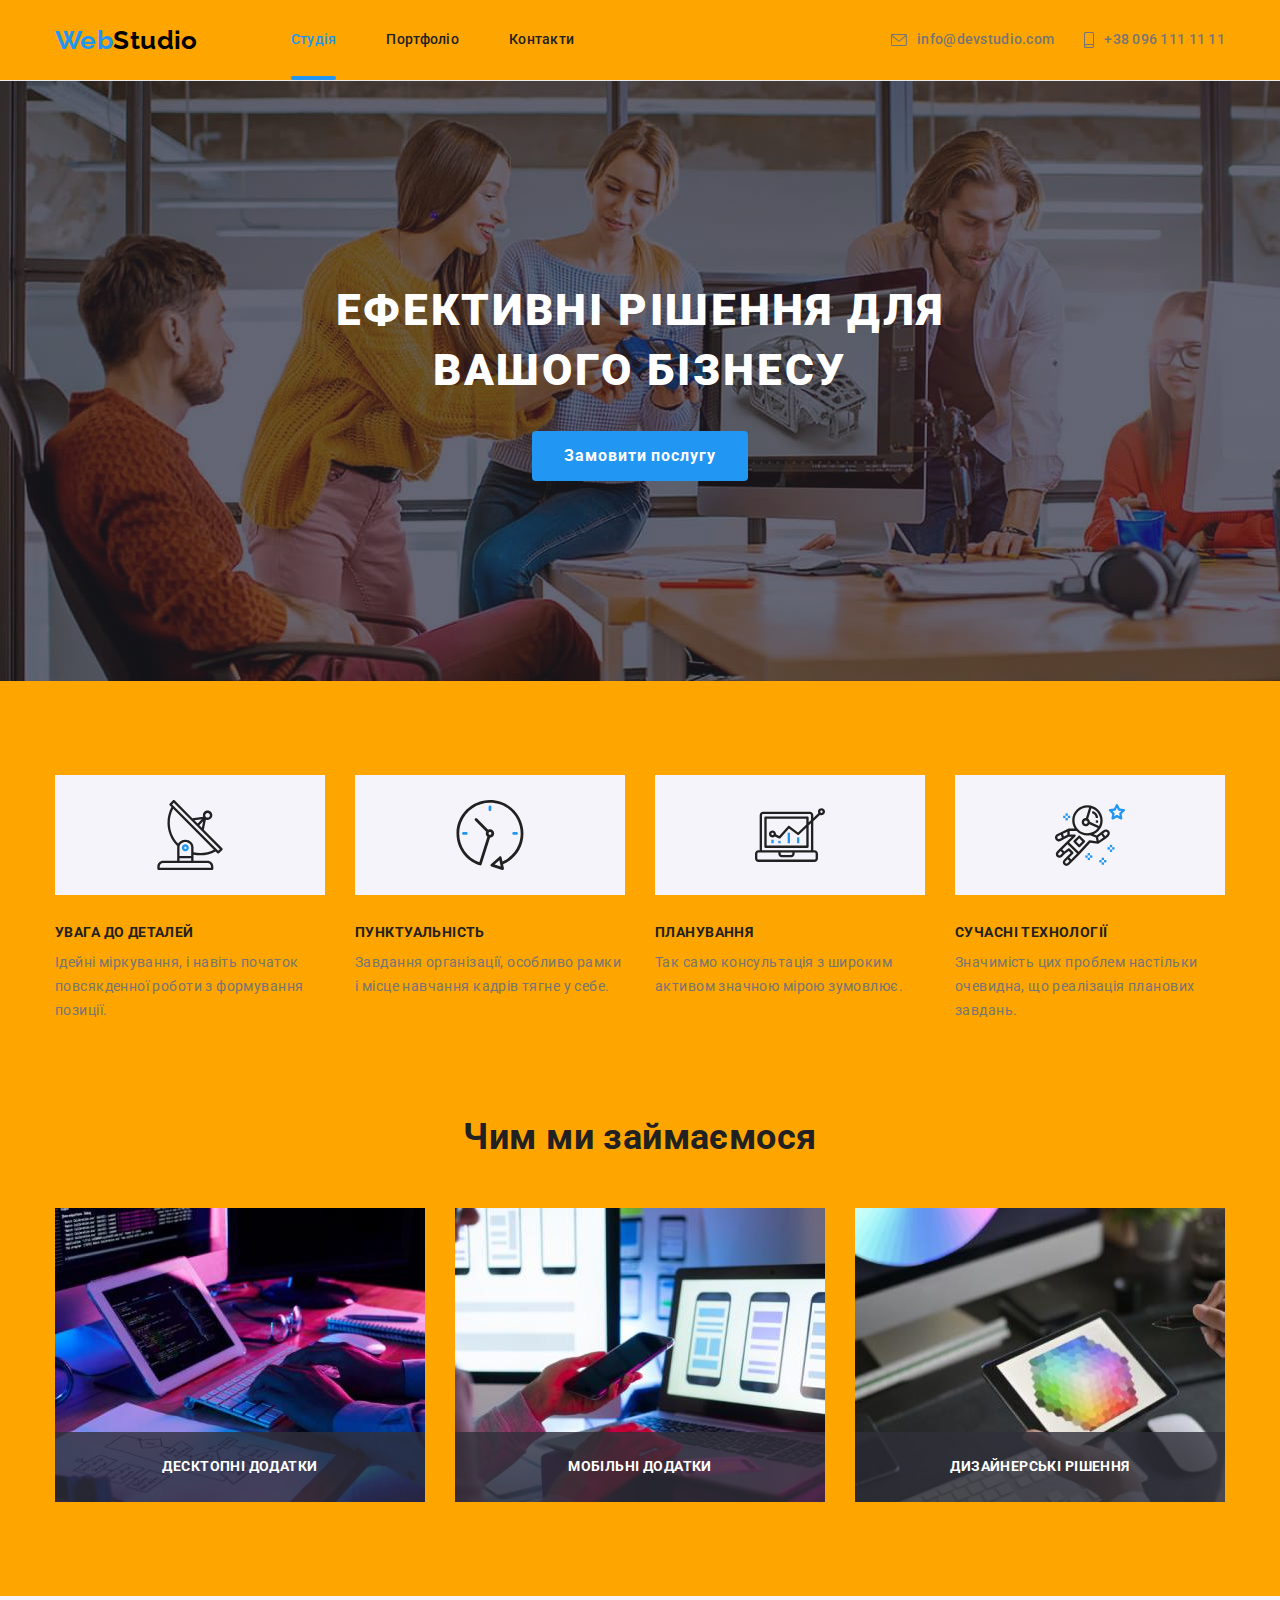
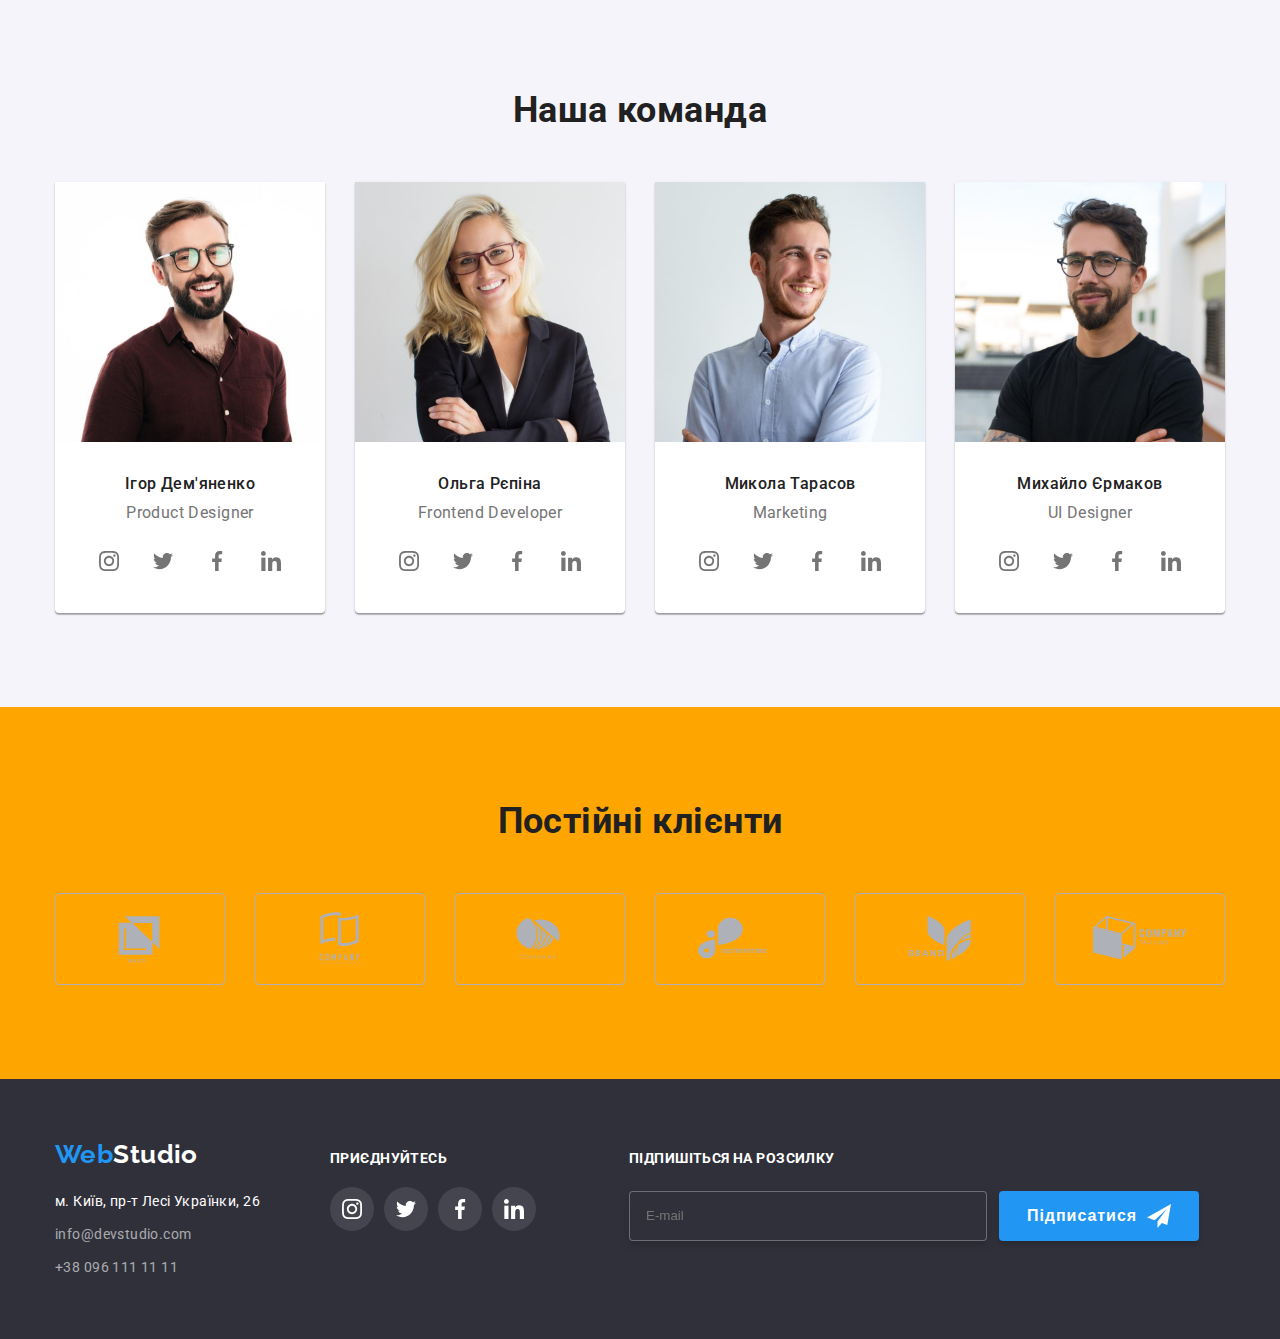
==== index.html @ 17ae3a88 "/" ====
<!DOCTYPE html>
<html lang="uk">
  <head>
    <meta charset="UTF-8" />
    <meta http-equiv="X-UA-Compatible" content="IE=edge" />
    <meta name="viewport" content="width=device-width, initial-scale=1.0" />
    <title>Document</title>
    <link rel="preconnect" href="https://fonts.googleapis.com" />
    <link rel="preconnect" href="https://fonts.gstatic.com" crossorigin />
    <link
      href="https://fonts.googleapis.com/css2?family=Raleway:wght@700&family=Roboto:wght@400;500;700;900&display=swap"
      rel="stylesheet"
    />
    <link
      rel="stylesheet"
      href="https://cdnjs.cloudflare.com/ajax/libs/modern-normalize/1.1.0/modern-normalize.min.css"
      integrity="sha512-wpPYUAdjBVSE4KJnH1VR1HeZfpl1ub8YT/NKx4PuQ5NmX2tKuGu6U/JRp5y+Y8XG2tV+wKQpNHVUX03MfMFn9Q=="
      crossorigin="anonymous"
      referrerpolicy="no-referrer"
    />
    <link rel="stylesheet" href="./css/main.min.css" />
  </head>

  <body>
    <!--Шапка сайту-->
    <header class="header">
      <div class="container main-nav">
        <nav class="header-nav">
          <a href="./index.html" lang="en" class="header-nav__logo logo">
            <span class="logo__text">Web</span>Studio
          </a>

          <ul class="site-nav list">
            <li class="site-nav__item">
              <a class="site-nav__link site-nav__link--current studio" href="./index.html">Студія</a>
            </li>
            <li class="site-nav__item">
              <a class="site-nav__link portfolio" href="./portfolio.html">Портфоліо</a>
            </li>
            <li class="site-nav__item">
              <a class="site-nav__link contact" href="">Контакти</a></li>
          </ul>
        </nav>

        <ul class="contacts list">
          <li class="contacts__item">
            <a class="contacts__mail mail" href="mailto:info@devstudio.com"
              ><svg class="mail__icon" width="16" height="12">
                  <use href="./images/icons.svg#icon-mail"></use>
                </svg>info@devstudio.com</a>
          </li>
          <li class="contacts__item">
            <a class="contacts__tel tel" href="tel:+380961111111">
              <svg class="tel__icon" width="10" height="16">
                  <use href="./images/icons.svg#icon-phone"></use>
                </svg>+38 096 111 11 11</a>
          </li>
        </ul>
      </div>
    </header>
    <main>
      <!--Герой-->
      <section class="hero overlay">
        <h1 class="hero__title">
          Ефективні рішення для <br />
          вашого бізнесу
        </h1>
        <button class="hero__button" type="button" data-modal-open>Замовити послугу</button>
        <div class="backdrop backdrop--is-hidden" data-modal>
          <div class="modal">
            <button class="modal__btn" data-modal-close>
            <svg class="modal__icon" width="18" height="18">
              <use href="./images/icons.svg#icon-close"></use> 
            </svg> 
          </button>
          
          <form class="form" >
            <strong class="form__title">Залиште свої дані, ми вам передзвонимо</strong>
            <div class="form__field" >
              <label class="form__label" for="user-name" >
              Імʼя</label>
            <input class="form__input" type="text" name="username" id="user-name" required />
            <svg class="form__icon" width="18" height="18">
              <use href="./images/icons.svg#icon-person"></use> 
            </svg> 
            
          </div>
            <div class="form__field" >
              <label class="form__label" for="user-phone"> 
              Телефон</label>
              <input class="form__input" type="tel" name="phone-number" id="user-phone" required /> 
              <svg class="form__icon" width="18" height="18">
              <use href="./images/icons.svg#icon-tel"></use> 
            </svg> 
            </div>
            <div class="form__field" >
              <label class="form__label" for="user-email">
              Пошта</label>
              <input class="form__input" type="email" name="email" id="user-email" required />
              <svg class="form__icon" width="18" height="18">
              <use href="./images/icons.svg#icon-email"></use> 
            </svg> 
            
            </div>
            <div class="feedback"><label for="feedback">
              Коментар</label>
              <textarea class="feedback__area" name="feedback" placeholder="Введіть текст" id="feedback"></textarea>
              </div>
              <div class="policy">
                <label class="agreement">
                  <input class="agreement__checkbox" type="checkbox" name="" id="">
                  <span class="agreement__icon">
                                    
                  </span>
                  <span>Погоджуюся з розсилкою та приймаю <a href="" class="agreement__text">Умови договору</a>
                
              </label></li>
              </ul>
              <button class="submit-btn" type="submit">Відправити</button>
              </div>
          </form>
        </div>
        </div>
      </section>
      <!--Особливості-->
      <section class="special">
        <div class="container">
          <h2 class="visually-hidden">Особливості</h2>
          <ul class="special__list">
            <li class="special__item">
              <div class="special__icons">
                <svg width="70" height="70">
                  <use href="./images/icons.svg#icon-antenna"></use>
                </svg>
              </div>

              <h3 class="special__title">УВАГА ДО ДЕТАЛЕЙ</h3>
              <p class="special__text">
                Ідейні міркування, і навіть початок повсякденної роботи з
                формування позиції.
              </p>
            </li>
            <li class="special__item">
              <div class="special__icons">
                <svg width="70" height="70">
                  <use href="./images/icons.svg#icon-clock"></use>
                </svg>
              </div>

              <h3 class="special__title">ПУНКТУАЛЬНІСТЬ</h3>
              <p class="special__text">
                Завдання організації, особливо рамки і місце навчання кадрів
                тягне у себе.
              </p>
            </li>
            <li class="special__item">
              <div class="special__icons">
                <svg width="70" height="70">
                  <use href="./images/icons.svg#icon-diagram"></use>
                </svg>
              </div>
              <h3 class="special__title">ПЛАНУВАННЯ</h3>
              <p class="special__text">
                Так само консультація з широким активом значною мірою зумовлює.
              </p>
            </li>
            <li class="special__item">
              <div class="special__icons">
                <svg width="70" height="70">
                  <use href="./images/icons.svg#icon-astronaut"></use>
                </svg>
              </div>
              <h3 class="special__title">СУЧАСНІ ТЕХНОЛОГІЇ</h3>
              <p class="special__text">
                Значимість цих проблем настільки очевидна, що реалізація
                планових завдань.
              </p>
            </li>
          </ul>
        </div>
      </section>
      <!--Чим ми займаємося-->
      <section class="work">
        <div class="container">
          <h2 class="work__title">Чим ми займаємося</h2>
          <ul class="work__list">
            <li class="work__item">
              <img
                src="./images/img1.jpg"
                width="370"
                alt="Розробка десктопних додатків"
              />
              <p class="work__text">Десктопні додатки</p>
            </li>
            <li class="work__item">
              <img
                src="./images/img2.jpg"
                width="370"
                alt="Розробка мобільних додатків"
              />
              <p class="work__text">Мобільні додатки</p>
            </li>
            <li class="work__item">
              <img src="./images/img3.jpg" width="370" alt="Веб дизайн" />
              <p class="work__text">Дизайнерські рішення</p>
            </li>
          </ul>
        </div>
      </section>
      <!--Команда-->
      <section class="team">
        <div class="container">
          <h2 class="team__title">Наша команда</h2>
          <ul class="team__list">
            <li class="worker">
              <img src="./images/photo1.jpg" width="270" alt="Фото Ігора" />
              <div class="worker__meta">
                <h3 class="worker__name">Ігор Дем'яненко</h3>
                <p class="worker__position" lang="en">Product Designer</p>
                <ul class="socials list">
                  <li class="socials__item">
                    <a href="" class="socials__link link">
                      <svg class="socials__icon" width="20" height="20">
                        <use href="./images/icons.svg#icon-inst"></use>
                      </svg>
                    </a>
                  </li>
                  <li class="socials__item">
                    <a href="" class="socials__link link"
                      ><svg class="socials__icon" width="20" height="20">
                        <use href="./images/icons.svg#icon-twitter"></use></svg
                    ></a>
                  </li>
                  <li class="socials__item">
                    <a href="" class="socials__link link"
                      ><svg class="socials__icon" width="20" height="20">
                        <use href="./images/icons.svg#icon-facebook"></use></svg
                    ></a>
                  </li>
                  <li class="socials__item">
                    <a href="" class="socials__link link"
                      ><svg class="socials__icon" width="20" height="20">
                        <use href="./images/icons.svg#icon-linkedin"></use></svg
                    ></a>
                  </li>
                </ul>
              </div>
            </li>
            <li class="worker">
              <img src="./images/photo2.jpg" width="270" alt="Фото Ольги" />
              <div class="worker__meta">
                <h3 class="worker__name">Ольга Рєпіна</h3>
                <p class="worker__position" lang="en">Frontend Developer</p>
                <ul class="socials list">
                  <li class="socials__item">
                    <a href="" class="socials__link link">
                      <svg class="socials__icon" width="20" height="20">
                        <use href="./images/icons.svg#icon-inst"></use>
                      </svg>
                    </a>
                  </li>
                  <li class="socials__item">
                    <a href="" class="socials__link link"
                      ><svg class="socials__icon" width="20" height="20">
                        <use href="./images/icons.svg#icon-twitter"></use></svg
                    ></a>
                  </li>
                  <li class="socials__item">
                    <a href="" class="socials__link link"
                      ><svg class="socials__icon" width="20" height="20">
                        <use href="./images/icons.svg#icon-facebook"></use></svg
                    ></a>
                  </li>
                  <li class="socials__item">
                    <a href="" class="socials__link link"
                      ><svg class="socials__icon" width="20" height="20">
                        <use href="./images/icons.svg#icon-linkedin"></use></svg
                    ></a>
                  </li>
                </ul>
              </div>
            </li>
            <li class="worker">
              <img src="./images/photo3.jpg" width="270" alt="Фото Миколи" />
              <div class="worker__meta">
                <h3 class="worker__name">Микола Тарасов</h3>
                <p class="worker__position" lang="en">Marketing</p>
                <ul class="socials list">
                  <li class="socials__item">
                    <a href="" class="socials__link link">
                      <svg class="socials__icon" width="20" height="20">
                        <use href="./images/icons.svg#icon-inst"></use>
                      </svg>
                    </a>
                  </li>
                  <li class="socials__item">
                    <a href="" class="socials__link link"
                      ><svg class="socials__icon" width="20" height="20">
                        <use href="./images/icons.svg#icon-twitter"></use></svg
                    ></a>
                  </li>
                  <li class="socials__item">
                    <a href="" class="socials__link link"
                      ><svg class="socials__icon" width="20" height="20">
                        <use href="./images/icons.svg#icon-facebook"></use></svg
                    ></a>
                  </li>
                  <li class="socials__item">
                    <a href="" class="socials__link link"
                      ><svg class="socials__icon" width="20" height="20">
                        <use href="./images/icons.svg#icon-linkedin"></use></svg
                    ></a>
                  </li>
                </ul>
              </div>
            </li>
            <li class="worker">
              <img src="./images/photo4.jpg" width="270" alt="Фото Михайла" />
              <div class="worker__meta">
                <h3 class="worker__name">Михайло Єрмаков</h3>
                <p class="worker__position" lang="en">UI Designer</p>
                <ul class="socials list">
                  <li class="socials__item">
                    <a href="" class="socials__link link">
                      <svg class="socials__icon" width="20" height="20">
                        <use href="./images/icons.svg#icon-inst"></use>
                      </svg>
                    </a>
                  </li>
                  <li class="socials__item">
                    <a href="" class="socials__link link"
                      ><svg class="socials__icon" width="20" height="20">
                        <use href="./images/icons.svg#icon-twitter"></use></svg
                    ></a>
                  </li>
                  <li class="socials__item">
                    <a href="" class="socials__link link"
                      ><svg class="socials__icon" width="20" height="20">
                        <use href="./images/icons.svg#icon-facebook"></use></svg
                    ></a>
                  </li>
                  <li class="socials__item">
                    <a href="" class="socials__link link"
                      ><svg class="socials__icon" width="20" height="20">
                        <use href="./images/icons.svg#icon-linkedin"></use></svg
                    ></a>
                  </li>
                </ul>
              </div>
            </li>
          </ul>
        </div>
      </section>
      <!-- Kлієнти-->
      <section class="clients">
        <div class="container">
          <h2 class="clients__title">Постійні клієнти</h2>
          <ul class="clients__list">
            <li class="clients__item">
              <a href="" class="clients__link"
                ><svg class="clients__icon" width="106" height="60">
                  <use href="./images/icons.svg#icon-clientone"></use></svg
              ></a>
            </li>
            <li class="clients__item">
              <a href="" class="clients__link"
                ><svg class="clients__icon" width="106" height="60">
                  <use href="./images/icons.svg#icon-clienttwo"></use></svg
              ></a>
            </li>
            <li class="clients__item">
              <a href="" class="clients__link"
                ><svg class="clients__icon" width="106" height="60">
                  <use href="./images/icons.svg#icon-clientthree"></use></svg
              ></a>
            </li>
            <li class="clients__item">
              <a href="" class="clients__link"
                ><svg class="clients__icon" width="106" height="60">
                  <use href="./images/icons.svg#icon-clientfour"></use></svg
              ></a>
            </li>
            <li class="clients__item">
              <a href="" class="clients__link"
                ><svg class="clients__icon" width="106" height="60">
                  <use href="./images/icons.svg#icon-clientfive"></use></svg
              ></a>
            </li>
            <li class="clients__item">
              <a href="" class="clients__link"
                ><svg class="clients__icon" width="106" height="60">
                  <use href="./images/icons.svg#icon-clientsix"></use></svg
              ></a>
            </li>
          </ul>
        </div>
      </section>
    </main>
    <!--Футер-->
    <footer class="footer">
      <div class="container box">
        <div class="contact">
        <a href="./index.html" lang="en" class="footer__logo logo"
          ><span class="logo__text">Web</span>Studio
        </a>
          <ul class="contact__list">
            <li class="contact__item">
              <a class="contact__maps" href="https://goo.gl/maps/tU6oUWFSM4fqJEDF9">
                м. Київ, пр-т Лесі Українки, 26
              </a>
            </li>
            <li class="contact__item">
              <a class="contact__link" href="mailto:info@devstudio.com"
                >info@devstudio.com</a
              >
            </li>
            <li class="contact__item">
              <a class="contact__link" href="tel:+380961111111">+38 096 111 11 11</a>
            </li>
          </ul>
        </div>
        <div class="addition">
          <h3 class="addition__title">ПРИЄДНУЙТЕСЬ</h3>
          <ul class="addition__list list">
            <li class="addition__item">
              <a href="" class="social link">
                <svg class="social__icon" width="20" height="20">
                  <use href="./images/icons.svg#icon-inst"></use>
                </svg>
              </a>
            </li>
            <li class="addition__item">
              <a href="" class="social link"
                ><svg class="social__icon" width="20" height="20">
                  <use href="./images/icons.svg#icon-twitter"></use></svg
              ></a>
            </li>
            <li class="addition__item">
              <a href="" class="social link"
                ><svg class="social__icon" width="20" height="20">
                  <use href="./images/icons.svg#icon-facebook"></use></svg
              ></a>
            </li>
            <li class="addition__item">
              <a href="" class="social link"
                ><svg class="social__icon" width="20" height="20">
                  <use href="./images/icons.svg#icon-linkedin"></use></svg
              ></a>
            </li>
          </ul>
        </div>
        <div class="subscribe">
          <strong class="subscribe__text">Підпишіться на розсилку</strong>
          <form class="subscribe__form">
          <label class="subscribe__label">
              <input class="subscribe__input" type="email" name="email" placeholder="E-mail" required />
              <button class="subscribe__btn" type="submit">
Підписатися<span class="subscribe__icons"><svg class="subscribe-icon" width="24" height="24">
                  <use href="./images/icons.svg#icon-send"></use></svg
              ></span></button>
         
          </label>
        </div>
      </div>
    </footer>
    <script src="./js/modal.js"></script>
  </body>
</html>
---- css/main.min.css ----
:root{--title-text-color: #212121;--primary-text-color: #757575;--white: #FFFFFF;--black-color: #000000;--secondary-background-color: #F5F5F5;--third-background-color: #2F303A;--accent-color: #2196F3;--icon-color: #AFB1B8;--animation-cubic: cubic-bezier(0.4, 0, 0.2, 1)}*,::before,::after{-webkit-box-sizing:border-box;box-sizing:border-box}body{margin:0;background-color:var(--white);color:var(--title-text-color);font-size:14px;font-family:"Roboto",sans-serif;letter-spacing:.03em}@media screen and (min-width: 900px){body{background-color:orange}}a{text-decoration:none}ul{list-style:none}h1,h2,h3,h4,h5,h6,p{margin-top:0}.list{margin:0;padding:0;list-style:none}.link{text-decoration:none}.visually-hidden{position:absolute;width:1px;height:1px;margin:-1px;border:0;padding:0;white-space:nowrap;-webkit-clip-path:inset(100%);clip-path:inset(100%);clip:rect(0 0 0 0);overflow:hidden}.container{margin:0 auto;padding-left:15px;padding-right:15px;width:1200px}.hero{padding-top:200px;padding-bottom:200px;background-color:var(--third-background-color);color:var(--white)}.hero__title{margin-top:0;margin-bottom:30px;font-weight:900;font-size:44px;line-height:1.36;text-align:center;letter-spacing:.06em;text-transform:uppercase}.overlay{max-width:1600px;height:600px;margin-left:auto;margin-right:auto;background-color:#2f303a;background-image:-webkit-gradient(linear, left top, right top, from(rgba(47, 48, 58, 0.4)), to(rgba(47, 48, 58, 0.4))),url(../images/hero.jpg);background-image:linear-gradient(to right, rgba(47, 48, 58, 0.4), rgba(47, 48, 58, 0.4)),url(../images/hero.jpg)}.hero__button{padding-top:10px;padding-bottom:10px;padding-left:32px;padding-right:32px;margin:auto;font-family:inherit;color:var(--white-color);background-color:var(--accent-color);font-weight:700;font-size:16px;line-height:1.87;display:-webkit-box;display:-ms-flexbox;display:flex;-webkit-box-align:center;-ms-flex-align:center;align-items:center;text-align:center;letter-spacing:.06em;cursor:pointer;border-radius:4px;border:none;-webkit-transition:background-color 250ms var(--animation-cubic);transition:background-color 250ms var(--animation-cubic)}.hero__button:hover,.hero__button:focus{background-color:#188ce8}.backdrop{position:fixed;top:0;left:0;width:100%;height:100%;background-color:rgba(0,0,0,.5);-webkit-transition-property:opacity visibility;transition-property:opacity visibility;-webkit-transition-duration:250ms;transition-duration:250ms;-webkit-transition-timing-function:var(--animation-cubic);transition-timing-function:var(--animation-cubic);z-index:3}.backdrop--is-hidden{opacity:0;pointer-events:none;visibility:hidden}.backdrop--is-hidden .modal{-webkit-transform:translate(-50%, -50%) scale(1.1);transform:translate(-50%, -50%) scale(1.1)}.modal{position:absolute;top:50%;left:50%;z-index:3;-webkit-transform:translate(-50%, -50%) scale(1);transform:translate(-50%, -50%) scale(1);-webkit-transition-property:-webkit-transform;transition-property:-webkit-transform;transition-property:transform;transition-property:transform, -webkit-transform;-webkit-transition-duration:250ms;transition-duration:250ms;-webkit-transition-timing-function:var(--animation-cubic);transition-timing-function:var(--animation-cubic);min-width:528px;min-height:581px;background-color:#fff;-webkit-box-shadow:0px 1px 3px rgba(0,0,0,.12),0px 1px 1px rgba(0,0,0,.14),0px 2px 1px rgba(0,0,0,.2);box-shadow:0px 1px 3px rgba(0,0,0,.12),0px 1px 1px rgba(0,0,0,.14),0px 2px 1px rgba(0,0,0,.2);border-radius:4px}.modal__btn{position:absolute;display:-webkit-box;display:-ms-flexbox;display:flex;-webkit-box-align:center;-ms-flex-align:center;align-items:center;-webkit-box-pack:center;-ms-flex-pack:center;justify-content:center;padding:0;top:8px;right:8px;width:30px;height:30px;border:1px solid rgba(0,0,0,.1);border-radius:50%;background-color:#fff;cursor:pointer}.modal__icon{-webkit-transition:fill 250ms var(--animation-cubic);transition:fill 250ms var(--animation-cubic)}.modal__btn:hover .modal__icon,.modal__btn:focus .modal__icon{fill:var(--accent-color)}.form{width:528px;height:581px;margin:0;padding:40px;font-size:12px;letter-spacing:.01em;color:#757575}.form__field{position:relative;margin-bottom:10px;height:58px;color:var(--title-text-color)}.form__label{color:var(--primary-text-color)}.form__input{width:100%;height:40px;margin-top:4px;padding-left:42px;outline:none;border:1px solid rgba(33,33,33,.2);border-radius:4px;color:var(--title-text-color);-webkit-transition:border-color 250ms var(--animation-cubic);transition:border-color 250ms var(--animation-cubic)}.form__input:focus{border-color:var(--accent-color)}.form__icon{position:absolute;left:12px;top:29px;fill:currentColor;-webkit-transition:fill 250ms var(--animation-cubic);transition:fill 250ms var(--animation-cubic)}.form__input:focus+.form__icon{fill:var(--accent-color)}.form__title{display:-webkit-box;display:-ms-flexbox;display:flex;-webkit-box-pack:center;-ms-flex-pack:center;justify-content:center;margin-bottom:12px;font-size:20px;color:#212121;letter-spacing:.03em}.feedback{margin-bottom:20px;height:138px}.feedback__area{resize:none;margin-top:4px;width:448px;height:120px;padding:12px 16px;border:1px solid rgba(33,33,33,.2);border-radius:4px;outline:none;-webkit-transition:border-color 250ms var(--animation-cubic);transition:border-color 250ms var(--animation-cubic)}.feedback__area:focus{border-color:var(--accent-color)}.policy{margin-bottom:30px;line-height:1.71}.agreement{display:-webkit-box;display:-ms-flexbox;display:flex;-webkit-box-pack:center;-ms-flex-pack:center;justify-content:center;-webkit-box-align:center;-ms-flex-align:center;align-items:center;margin-bottom:40px;font-size:14px;letter-spacing:.03em;cursor:pointer}.agreement__text{text-decoration:underline;color:#2196f3}.agreement__checkbox{-webkit-appearance:none;-moz-appearance:none;appearance:none}.agreement__icon{width:16px;height:15px;margin-right:7px;background:#fff;border:2px solid var(--title-text-color);-webkit-box-shadow:0px 1px 3px rgba(0,0,0,.12),0px 1px 1px rgba(0,0,0,.14),0px 2px 1px rgba(0,0,0,.2);box-shadow:0px 1px 3px rgba(0,0,0,.12),0px 1px 1px rgba(0,0,0,.14),0px 2px 1px rgba(0,0,0,.2);border-radius:4px;background-image:url(../images/check.svg);background-origin:border-box;background-size:0;-webkit-transition:background-color 250ms var(--animation-cubic),border 250ms var(--animation-cubic);transition:background-color 250ms var(--animation-cubic),border 250ms var(--animation-cubic)}.agreement__checkbox:checked+.agreement__icon{background-color:var(--accent-color);border:none;background-size:contain}.submit-btn{display:-webkit-box;display:-ms-flexbox;display:flex;width:200px;height:50px;margin:0;margin-left:auto;margin-right:auto;padding-top:10px;padding-bottom:10px;padding-left:52px;padding-right:52px;background:#2196f3;-webkit-box-shadow:0px 4px 4px rgba(0,0,0,.15);box-shadow:0px 4px 4px rgba(0,0,0,.15);border-radius:4px;border:none;font-size:16px;font-weight:700;line-height:1.88;letter-spacing:.06em;color:#fff;cursor:pointer}.header{border-bottom:1px solid #ececec}.main-nav{display:-webkit-box;display:-ms-flexbox;display:flex;-webkit-box-align:center;-ms-flex-align:center;align-items:center}.header-nav{display:-webkit-inline-box;display:-ms-inline-flexbox;display:inline-flex;-webkit-box-align:center;-ms-flex-align:center;align-items:center}.header-nav__logo{margin-right:93px}.site-nav{display:-webkit-box;display:-ms-flexbox;display:flex}.site-nav__item:not(:last-child){margin-right:50px}.site-nav__item{position:relative}.site-nav__link{position:relative;display:block;padding-top:32px;padding-bottom:32px;color:var(--title-text-color);font-weight:500;line-height:1.14;letter-spacing:.02em;-webkit-transition:color 250ms var(--animation-cubic);transition:color 250ms var(--animation-cubic)}.site-nav__link:hover,.site-nav__link:focus{color:var(--accent-color)}.site-nav__link--current{color:var(--accent-color)}.site-nav__link--current::after{content:"";position:absolute;bottom:0;display:block;width:100%;height:4px;background-color:var(--accent-color);border-radius:2px}.contacts{display:-webkit-box;display:-ms-flexbox;display:flex;margin-left:auto;padding:0;font-weight:500;line-height:1.14;letter-spacing:.02em}.contacts__item:not(:last-child){margin-right:30px}.mail__icon{margin-right:10px;fill:var(--primary-text-color);-webkit-transition:fill 250ms var(--animation-cubic);transition:fill 250ms var(--animation-cubic)}.contacts__mail:hover .mail__icon,.contacts__mail:focus .mail__icon{fill:var(--accent-color)}.contacts__mail{color:var(--primary-text-color);display:-webkit-box;display:-ms-flexbox;display:flex;-webkit-box-align:center;-ms-flex-align:center;align-items:center;-webkit-transition:color 250ms var(--animation-cubic);transition:color 250ms var(--animation-cubic)}.contacts__mail__mail:hover,.contacts__mail__mail:focus{color:var(--accent-color)}.contacts__tel{color:var(--primary-text-color);display:-webkit-box;display:-ms-flexbox;display:flex;-webkit-box-align:center;-ms-flex-align:center;align-items:center;-webkit-transition:color 250ms var(--animation-cubic);transition:color 250ms var(--animation-cubic)}.contacts__tel:hover,.contacts__tel:focus{color:var(--accent-color)}.tel__icon{margin-right:10px;fill:var(--primary-text-color);-webkit-transition:fill 250ms var(--animation-cubic);transition:fill 250ms var(--animation-cubic)}.tel__icon:hover .tel__icon,.tel__icon:focus .tel__icon{fill:var(--accent-color)}.logo{color:var(--black-color);font-family:Raleway,sans-serif;font-weight:700;font-size:26px;line-height:1.19}.logo__text{color:var(--accent-color)}.special{padding-top:94px;padding-bottom:94px}.special__list{display:-webkit-box;display:-ms-flexbox;display:flex;margin:0;padding:0;gap:30px}.special__item{-ms-flex-preferred-size:270px;flex-basis:270px}.special__icons{margin-bottom:30px;width:270px;height:120px;display:-webkit-box;display:-ms-flexbox;display:flex;-webkit-box-pack:center;-ms-flex-pack:center;justify-content:center;-webkit-box-align:center;-ms-flex-align:center;align-items:center;background-color:#f5f4fa}.special__title{margin-top:0;margin-bottom:10px;font-size:14px;font-weight:700;line-height:1.14;text-transform:uppercase;text-align:left}.special__text{margin:0;color:var(--primary-text-color);font-weight:400;line-height:1.71}.work{padding-bottom:94px}.work__title{margin-top:0;margin-bottom:50px;font-weight:700;font-size:36px;line-height:1.16;text-align:center}.work__list{margin:0;padding:0;display:-webkit-box;display:-ms-flexbox;display:flex}.work__text{position:absolute;bottom:0;margin:0;padding-top:27px;width:100%;height:70px;font-weight:700;line-height:1.14;text-align:center;text-transform:uppercase;color:var(--white);background-color:rgba(47,48,58,.8)}.work__item{position:relative;height:294px}.work__item:not(:last-child){margin-right:30px}.team{background-color:#f5f4fa;padding:94px 0}.team__title{margin-top:0;margin-bottom:50px;background-color:#f5f4fa;font-weight:700;font-size:36px;line-height:1.16;text-align:center}.team__list{display:-webkit-box;display:-ms-flexbox;display:flex;margin:0;padding:0}.worker{background-color:#fff;-webkit-box-shadow:0px 1px 3px rgba(0,0,0,.12),0px 1px 1px rgba(0,0,0,.14),0px 2px 1px rgba(0,0,0,.2);box-shadow:0px 1px 3px rgba(0,0,0,.12),0px 1px 1px rgba(0,0,0,.14),0px 2px 1px rgba(0,0,0,.2);border-radius:0px 0px 4px 4px}.worker__meta{padding-top:30px;padding-bottom:30px}.worker:not(:last-child){margin-right:30px}.worker__name{margin-top:0;margin-bottom:10px;font-weight:500;font-size:16px;line-height:1.18;text-align:center}.worker__position{margin:0;color:var(--primary-text-color);font-weight:400;font-size:16px;line-height:1.18;text-align:center}.socials{display:-webkit-box;display:-ms-flexbox;display:flex;-webkit-box-pack:center;-ms-flex-pack:center;justify-content:center;margin-top:16px}.socials__item{width:44px;height:44px;margin-right:10px}.socials__item:last-child{margin-right:0}.socials__link{height:100%;border-radius:50%;cursor:pointer;display:-webkit-box;display:-ms-flexbox;display:flex;-webkit-box-pack:center;-ms-flex-pack:center;justify-content:center;-webkit-box-align:center;-ms-flex-align:center;align-items:center;color:var(--primary-text-color);-webkit-transition-property:background-color,color;transition-property:background-color,color;-webkit-transition-duration:250ms;transition-duration:250ms;-webkit-transition-timing-function:var(--animation-cubic);transition-timing-function:var(--animation-cubic)}.socials__link:hover,.socials__link:focus{background-color:var(--accent-color);color:var(--white)}.socials__icon{fill:currentColor}.socials__link:hover .socials__icon,.socials__link:focus .socials__icon{fill:var(--white)}.clients{padding-top:94px;padding-bottom:94px}.clients__list{padding:0;margin:0;display:-webkit-box;display:-ms-flexbox;display:flex;-webkit-box-align:center;-ms-flex-align:center;align-items:center;-webkit-box-pack:center;-ms-flex-pack:center;justify-content:center}.clients__title{margin-bottom:50px;font-size:36px;line-height:1.16;text-align:center}.clients__icon{fill:currentColor}.clients__item{margin-right:30px;width:170px;height:92px}.clients__item:last-child{margin-right:0}.clients__link{width:100%;height:100%;display:-webkit-box;display:-ms-flexbox;display:flex;-webkit-box-pack:center;-ms-flex-pack:center;justify-content:center;-webkit-box-align:center;-ms-flex-align:center;align-items:center;border:1px solid #afb1b8;border-radius:4px;color:var(--icon-color);-webkit-transition:border-color 250ms var(--animation-cubic),color 250ms var(--animation-cubic);transition:border-color 250ms var(--animation-cubic),color 250ms var(--animation-cubic)}.clients__link:hover,.clients__link:focus{border-color:var(--accent-color);color:var(--accent-color)}.footer{padding-top:60px;padding-bottom:60px;background-color:#2f303a;font-weight:400;line-height:1.71}.footer__logo{display:inline-block;margin-bottom:20px;color:var(--white)}.box{display:-webkit-box;display:-ms-flexbox;display:flex;-webkit-box-align:baseline;-ms-flex-align:baseline;align-items:baseline}.contact{margin-right:70px}.contact__list{padding:0;margin:0}.contact__item:not(:last-child){margin-bottom:9px}.contact__maps{font-style:normal;color:var(--white);-webkit-transition-property:color;transition-property:color;-webkit-transition-duration:250ms;transition-duration:250ms;-webkit-transition-timing-function:var(--animation-cubic);transition-timing-function:var(--animation-cubic)}.contact__maps:hover,.contact__maps:focus{color:var(--accent-color)}.contact__link{font-style:normal;color:rgba(255,255,255,.6);-webkit-transition-property:color;transition-property:color;-webkit-transition-duration:250ms;transition-duration:250ms;-webkit-transition-timing-function:var(--animation-cubic);transition-timing-function:var(--animation-cubic)}.contact__link:hover,.contact__link:focus{color:var(--accent-color)}.addition{width:206px;height:80px}.addition__title{margin:0;margin-bottom:20px;padding:0;font-size:14px;line-height:1.14;color:var(--white)}.addition__list{display:-webkit-box;display:-ms-flexbox;display:flex}.addition__item{width:44px;height:44px;margin-right:10px}.addition__item:last-child{margin-right:0}.social:hover,.social:focus{background-color:var(--accent-color)}.social{width:100%;height:100%;border-radius:50%;cursor:pointer;display:-webkit-box;display:-ms-flexbox;display:flex;-webkit-box-pack:center;-ms-flex-pack:center;justify-content:center;-webkit-box-align:center;-ms-flex-align:center;align-items:center;background-color:rgba(255,255,255,.1);-webkit-transition-property:background-color;transition-property:background-color;-webkit-transition-duration:250ms;transition-duration:250ms;-webkit-transition-timing-function:var(--animation-cubic);transition-timing-function:var(--animation-cubic)}.social__icon{fill:var(--white)}.subscribe{display:-webkit-box;display:-ms-flexbox;display:flex;-webkit-box-orient:vertical;-webkit-box-direction:normal;-ms-flex-direction:column;flex-direction:column;margin-left:93px}.subscribe__label{display:-webkit-box;display:-ms-flexbox;display:flex}.subscribe__text{text-transform:uppercase;color:#fff;margin-bottom:20px}.subscribe__icons{width:24px;height:24px;margin-left:10px}.subscribe__btn{display:-webkit-box;display:-ms-flexbox;display:flex;-webkit-box-pack:center;-ms-flex-pack:center;justify-content:center;-webkit-box-align:center;-ms-flex-align:center;align-items:center;padding:0;width:200px;height:50px;background:#2196f3;-webkit-box-shadow:0px 4px 4px rgba(0,0,0,.15);box-shadow:0px 4px 4px rgba(0,0,0,.15);border-radius:4px;border:none;font-weight:700;font-size:16px;line-height:1.88;letter-spacing:.06em;color:#fff}.subscribe__input{margin-right:12px;width:358px;height:50px;padding-left:16px;background:#2f303a;color:var(--white);border:1px solid rgba(255,255,255,.3);-webkit-filter:drop-shadow(0px 4px 4px rgba(0, 0, 0, 0.15));filter:drop-shadow(0px 4px 4px rgba(0, 0, 0, 0.15));border-radius:4px;outline:none;-webkit-transition:border-color 250ms var(--animation-cubic);transition:border-color 250ms var(--animation-cubic)}.subscribe__input:focus{border-color:var(--accent-color)}.project{padding-top:94px;padding-bottom:94px}.project__filter{display:-webkit-box;display:-ms-flexbox;display:flex;-webkit-box-pack:center;-ms-flex-pack:center;justify-content:center;margin:0;margin-bottom:56px;padding:0}.filter__item:not(:last-child){margin-right:8px}.filter__button{padding-top:6px;padding-bottom:6px;padding-left:22px;padding-right:22px;border-radius:4px;border:none;font-family:inherit;background-color:#f5f4fa;color:var(--title-text-color);font-family:"Roboto";font-weight:500;font-size:16px;line-height:1.6;text-align:center;cursor:pointer;-webkit-transition:background-color 250ms var(--animation-cubic),color 250ms var(--animation-cubic),-webkit-box-shadow 250ms var(--animation-cubic);transition:background-color 250ms var(--animation-cubic),color 250ms var(--animation-cubic),-webkit-box-shadow 250ms var(--animation-cubic);transition:background-color 250ms var(--animation-cubic),box-shadow 250ms var(--animation-cubic),color 250ms var(--animation-cubic);transition:background-color 250ms var(--animation-cubic),box-shadow 250ms var(--animation-cubic),color 250ms var(--animation-cubic),-webkit-box-shadow 250ms var(--animation-cubic)}.filter__button:hover,.filter__button:focus{background-color:var(--accent-color);color:var(--white);-webkit-box-shadow:0px 1px 1px rgba(0,0,0,.12),0px 4px 4px rgba(0,0,0,.06),1px 4px 6px rgba(0,0,0,.16);box-shadow:0px 1px 1px rgba(0,0,0,.12),0px 4px 4px rgba(0,0,0,.06),1px 4px 6px rgba(0,0,0,.16)}.card__title{margin:0;margin-bottom:4px;color:var(--title-text-color);font-weight:700;font-size:18px;line-height:2;letter-spacing:.06em}.card__exsample{margin:0;color:var(--primary-text-color);font-size:16px;line-height:1.88}.examples{display:-webkit-box;display:-ms-flexbox;display:flex;-ms-flex-wrap:wrap;flex-wrap:wrap;margin:0;padding:0}.examples__item{margin-right:30px;margin-bottom:30px;display:-webkit-box;display:-ms-flexbox;display:flex}.examples__link{-webkit-transition:-webkit-box-shadow 250ms var(--animation-cubic);transition:-webkit-box-shadow 250ms var(--animation-cubic);transition:box-shadow 250ms var(--animation-cubic);transition:box-shadow 250ms var(--animation-cubic), -webkit-box-shadow 250ms var(--animation-cubic)}.examples__link:hover,.examples__link:focus{-webkit-box-shadow:0px 1px 1px rgba(0,0,0,.12),0px 4px 4px rgba(0,0,0,.06),1px 4px 6px rgba(0,0,0,.16);box-shadow:0px 1px 1px rgba(0,0,0,.12),0px 4px 4px rgba(0,0,0,.06),1px 4px 6px rgba(0,0,0,.16)}.examples__item:nth-child(3n){margin-right:0}.examples__item:nth-last-child(-n+3){margin-bottom:0}.examples__card{position:relative;overflow:hidden}.examples__overlay{position:absolute;bottom:0;width:100%;height:100%;padding:63px 24px;background-color:rgba(33,150,243,.9);-webkit-transform:translatey(100%);transform:translatey(100%);-webkit-transition:-webkit-transform 250ms var(--animation-cubic);transition:-webkit-transform 250ms var(--animation-cubic);transition:transform 250ms var(--animation-cubic);transition:transform 250ms var(--animation-cubic), -webkit-transform 250ms var(--animation-cubic)}.examples__link:hover .examples__overlay,.examples__link:focus .examples__overlay{-webkit-transform:translatey(0);transform:translatey(0)}.card__text{padding-top:20px;padding-bottom:20px;padding-left:24px;padding-right:24px;border-left:1px solid #eee;border-right:1px solid #eee;border-bottom:1px solid #eee}.card__img{display:block}.overlay__text{padding:0;margin:0;font-size:18px;line-height:1.56;color:#fff}/*# sourceMappingURL=main.min.css.map */
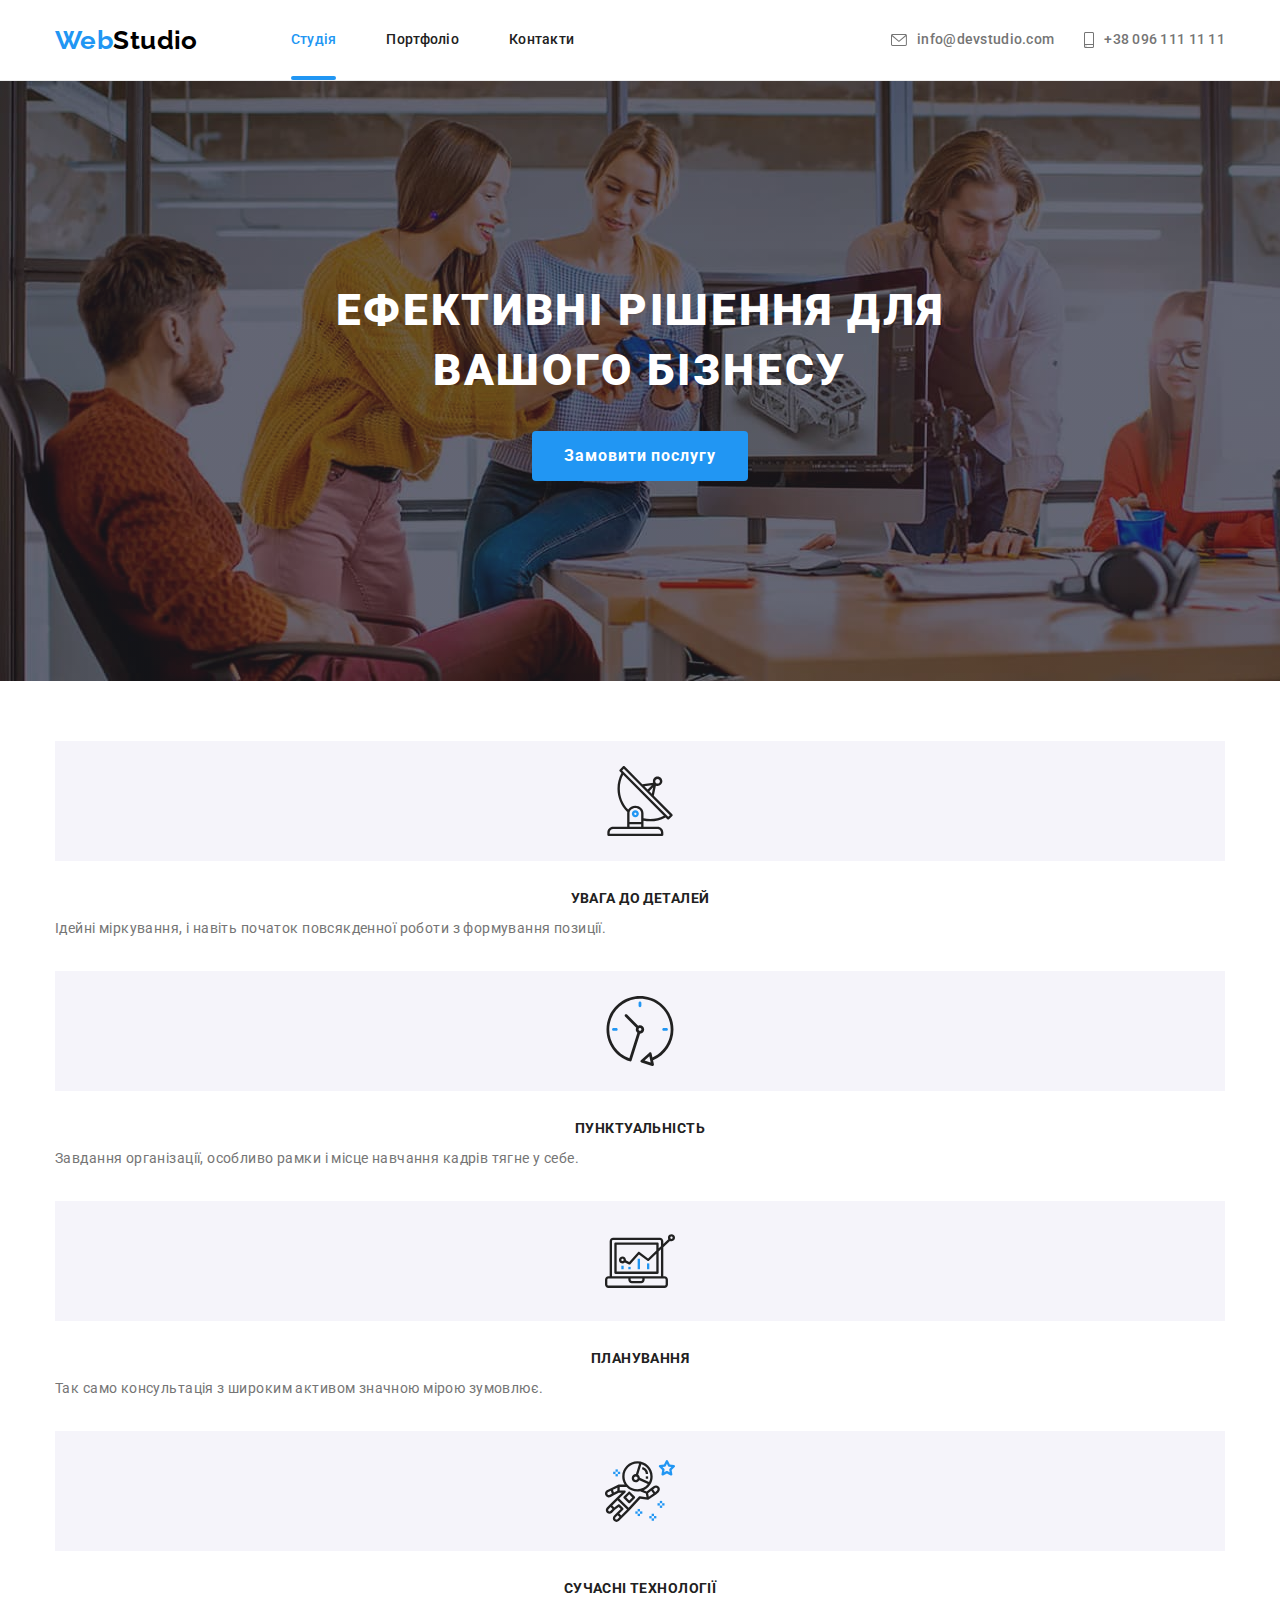
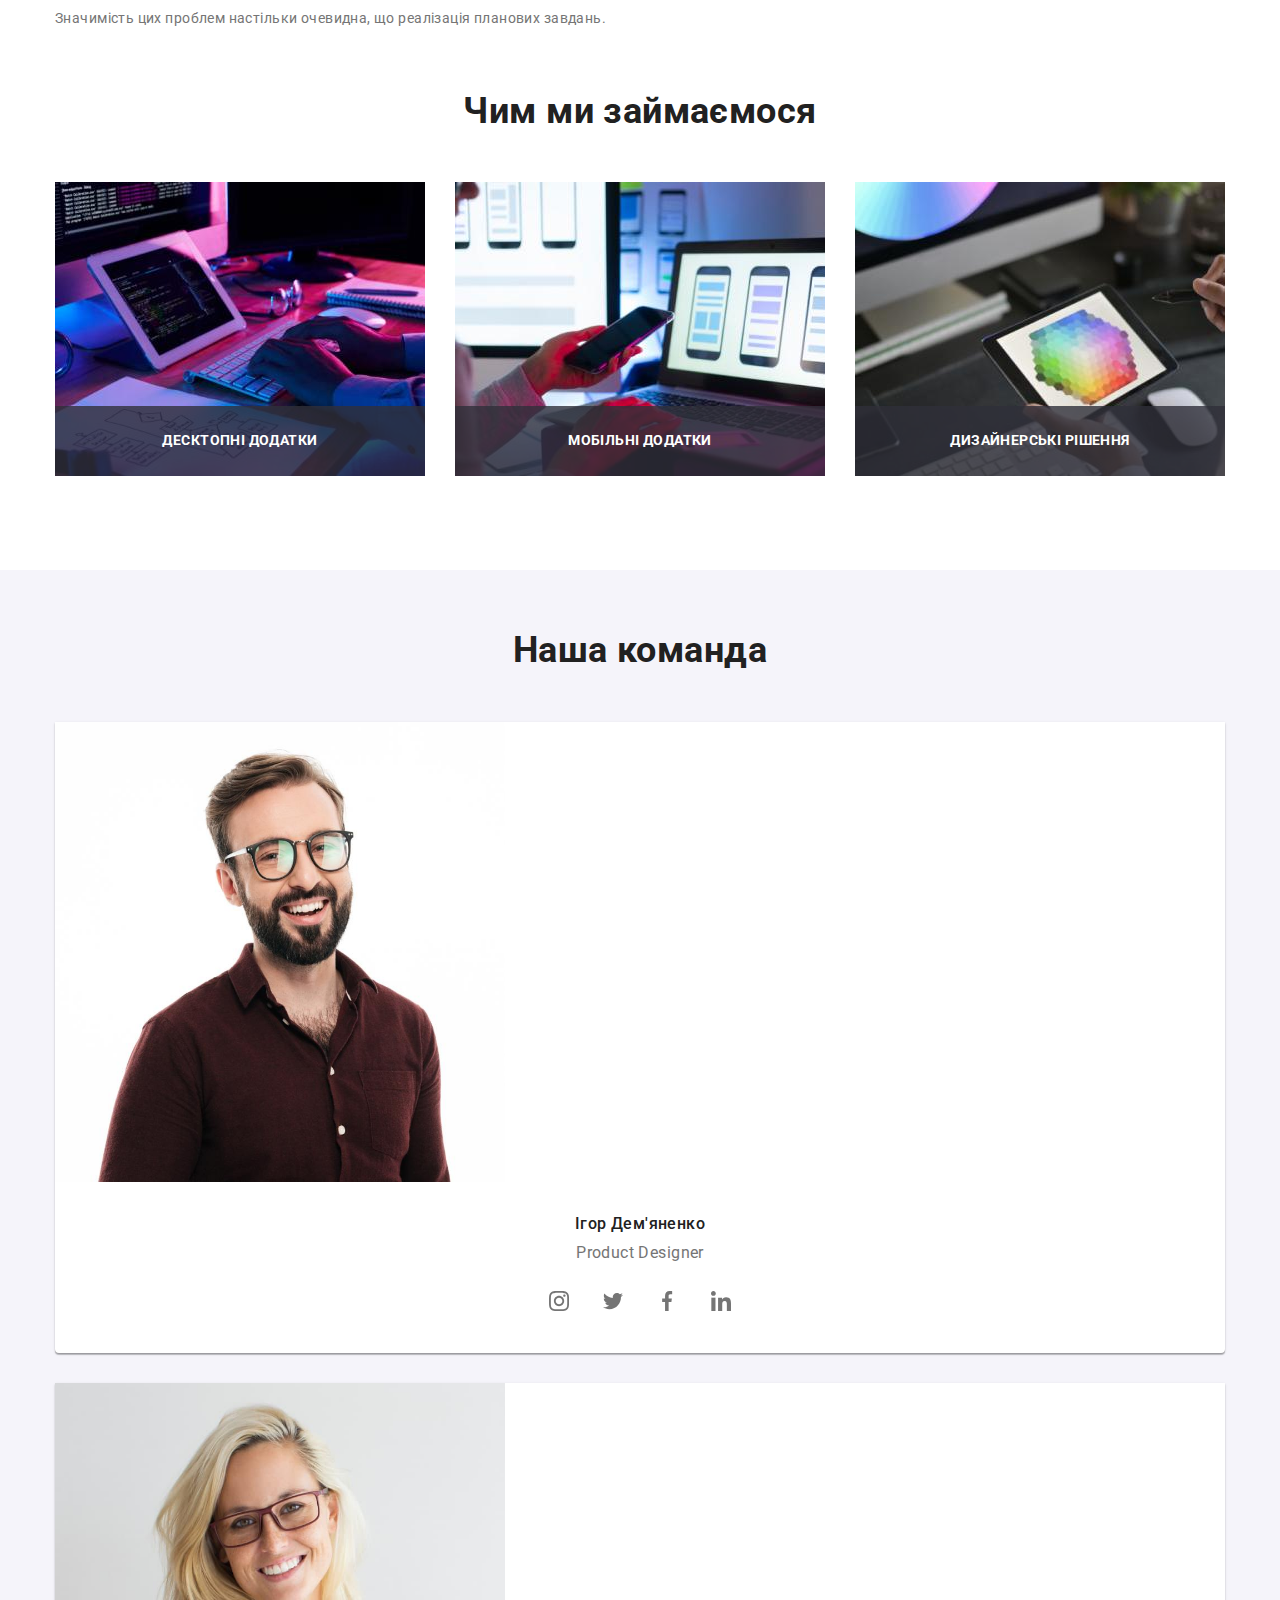
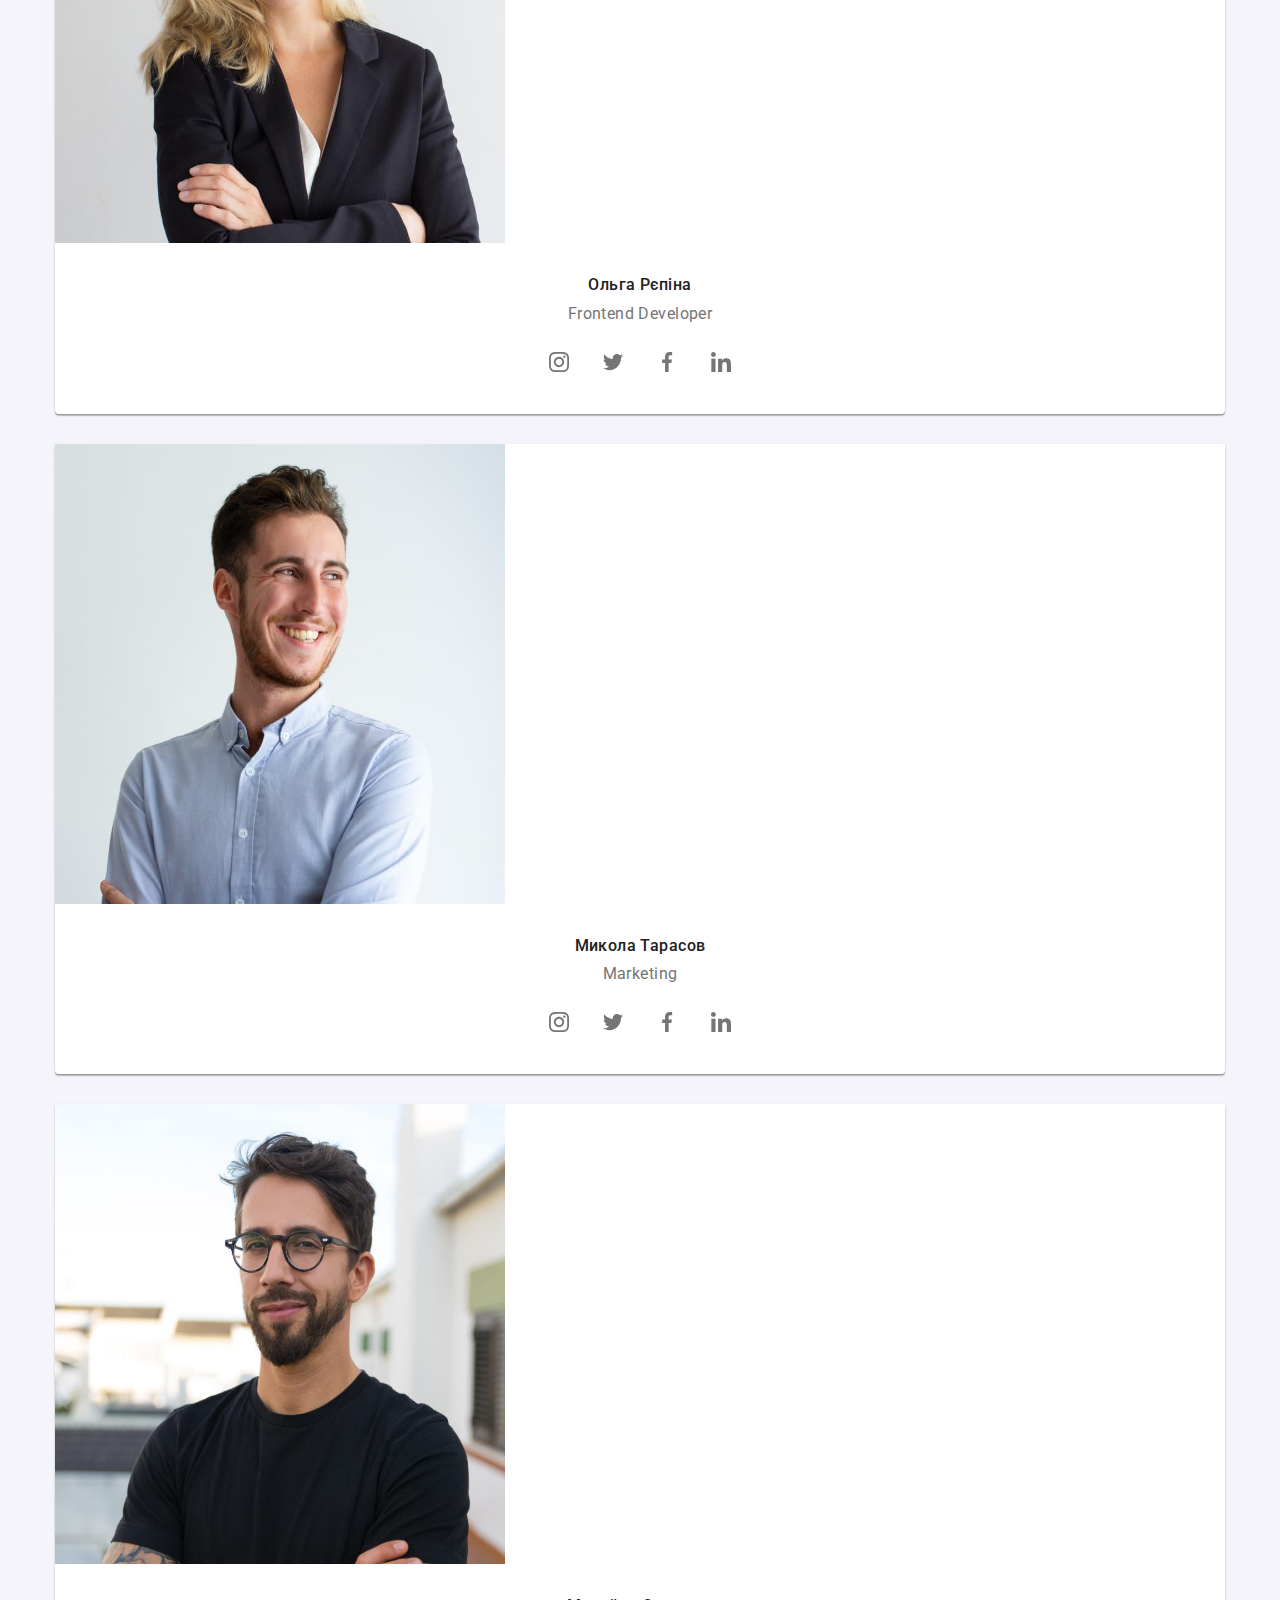
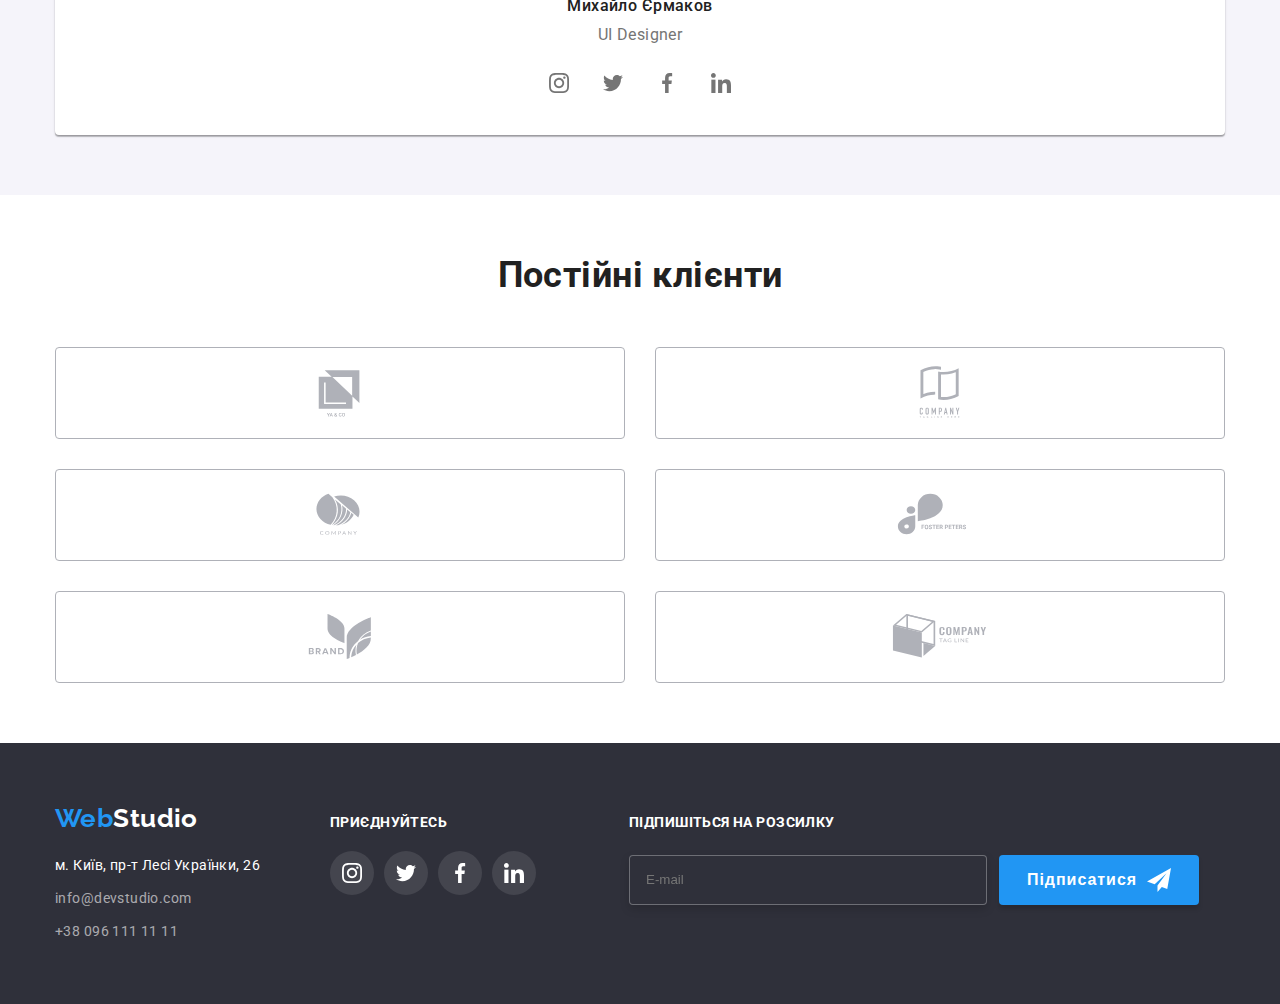
==== commit 57d1cce0: "n" ====
--- a/index.html
+++ b/index.html
@@ -213,7 +213,7 @@
           <h2 class="team__title">Наша команда</h2>
           <ul class="team__list">
             <li class="worker">
-              <img src="./images/photo1.jpg" width="270" alt="Фото Ігора" />
+              <img src="./images/photo1.jpg" width="450" height="460" alt="Фото Ігора" />
               <div class="worker__meta">
                 <h3 class="worker__name">Ігор Дем'яненко</h3>
                 <p class="worker__position" lang="en">Product Designer</p>
@@ -247,7 +247,7 @@
               </div>
             </li>
             <li class="worker">
-              <img src="./images/photo2.jpg" width="270" alt="Фото Ольги" />
+              <img src="./images/photo2.jpg" width="450" height="460" alt="Фото Ольги" />
               <div class="worker__meta">
                 <h3 class="worker__name">Ольга Рєпіна</h3>
                 <p class="worker__position" lang="en">Frontend Developer</p>
@@ -281,7 +281,7 @@
               </div>
             </li>
             <li class="worker">
-              <img src="./images/photo3.jpg" width="270" alt="Фото Миколи" />
+              <img src="./images/photo3.jpg" width="450" height="460" alt="Фото Миколи" />
               <div class="worker__meta">
                 <h3 class="worker__name">Микола Тарасов</h3>
                 <p class="worker__position" lang="en">Marketing</p>
@@ -315,7 +315,7 @@
               </div>
             </li>
             <li class="worker">
-              <img src="./images/photo4.jpg" width="270" alt="Фото Михайла" />
+              <img src="./images/photo4.jpg" width="450" height="460" alt="Фото Михайла" />
               <div class="worker__meta">
                 <h3 class="worker__name">Михайло Єрмаков</h3>
                 <p class="worker__position" lang="en">UI Designer</p>
--- a/css/main.min.css
+++ b/css/main.min.css
@@ -1 +1 @@
-:root{--title-text-color: #212121;--primary-text-color: #757575;--white: #FFFFFF;--black-color: #000000;--secondary-background-color: #F5F5F5;--third-background-color: #2F303A;--accent-color: #2196F3;--icon-color: #AFB1B8;--animation-cubic: cubic-bezier(0.4, 0, 0.2, 1)}*,::before,::after{-webkit-box-sizing:border-box;box-sizing:border-box}body{margin:0;background-color:var(--white);color:var(--title-text-color);font-size:14px;font-family:"Roboto",sans-serif;letter-spacing:.03em}@media screen and (min-width: 900px){body{background-color:orange}}a{text-decoration:none}ul{list-style:none}h1,h2,h3,h4,h5,h6,p{margin-top:0}.list{margin:0;padding:0;list-style:none}.link{text-decoration:none}.visually-hidden{position:absolute;width:1px;height:1px;margin:-1px;border:0;padding:0;white-space:nowrap;-webkit-clip-path:inset(100%);clip-path:inset(100%);clip:rect(0 0 0 0);overflow:hidden}.container{margin:0 auto;padding-left:15px;padding-right:15px;width:1200px}.hero{padding-top:200px;padding-bottom:200px;background-color:var(--third-background-color);color:var(--white)}.hero__title{margin-top:0;margin-bottom:30px;font-weight:900;font-size:44px;line-height:1.36;text-align:center;letter-spacing:.06em;text-transform:uppercase}.overlay{max-width:1600px;height:600px;margin-left:auto;margin-right:auto;background-color:#2f303a;background-image:-webkit-gradient(linear, left top, right top, from(rgba(47, 48, 58, 0.4)), to(rgba(47, 48, 58, 0.4))),url(../images/hero.jpg);background-image:linear-gradient(to right, rgba(47, 48, 58, 0.4), rgba(47, 48, 58, 0.4)),url(../images/hero.jpg)}.hero__button{padding-top:10px;padding-bottom:10px;padding-left:32px;padding-right:32px;margin:auto;font-family:inherit;color:var(--white-color);background-color:var(--accent-color);font-weight:700;font-size:16px;line-height:1.87;display:-webkit-box;display:-ms-flexbox;display:flex;-webkit-box-align:center;-ms-flex-align:center;align-items:center;text-align:center;letter-spacing:.06em;cursor:pointer;border-radius:4px;border:none;-webkit-transition:background-color 250ms var(--animation-cubic);transition:background-color 250ms var(--animation-cubic)}.hero__button:hover,.hero__button:focus{background-color:#188ce8}.backdrop{position:fixed;top:0;left:0;width:100%;height:100%;background-color:rgba(0,0,0,.5);-webkit-transition-property:opacity visibility;transition-property:opacity visibility;-webkit-transition-duration:250ms;transition-duration:250ms;-webkit-transition-timing-function:var(--animation-cubic);transition-timing-function:var(--animation-cubic);z-index:3}.backdrop--is-hidden{opacity:0;pointer-events:none;visibility:hidden}.backdrop--is-hidden .modal{-webkit-transform:translate(-50%, -50%) scale(1.1);transform:translate(-50%, -50%) scale(1.1)}.modal{position:absolute;top:50%;left:50%;z-index:3;-webkit-transform:translate(-50%, -50%) scale(1);transform:translate(-50%, -50%) scale(1);-webkit-transition-property:-webkit-transform;transition-property:-webkit-transform;transition-property:transform;transition-property:transform, -webkit-transform;-webkit-transition-duration:250ms;transition-duration:250ms;-webkit-transition-timing-function:var(--animation-cubic);transition-timing-function:var(--animation-cubic);min-width:528px;min-height:581px;background-color:#fff;-webkit-box-shadow:0px 1px 3px rgba(0,0,0,.12),0px 1px 1px rgba(0,0,0,.14),0px 2px 1px rgba(0,0,0,.2);box-shadow:0px 1px 3px rgba(0,0,0,.12),0px 1px 1px rgba(0,0,0,.14),0px 2px 1px rgba(0,0,0,.2);border-radius:4px}.modal__btn{position:absolute;display:-webkit-box;display:-ms-flexbox;display:flex;-webkit-box-align:center;-ms-flex-align:center;align-items:center;-webkit-box-pack:center;-ms-flex-pack:center;justify-content:center;padding:0;top:8px;right:8px;width:30px;height:30px;border:1px solid rgba(0,0,0,.1);border-radius:50%;background-color:#fff;cursor:pointer}.modal__icon{-webkit-transition:fill 250ms var(--animation-cubic);transition:fill 250ms var(--animation-cubic)}.modal__btn:hover .modal__icon,.modal__btn:focus .modal__icon{fill:var(--accent-color)}.form{width:528px;height:581px;margin:0;padding:40px;font-size:12px;letter-spacing:.01em;color:#757575}.form__field{position:relative;margin-bottom:10px;height:58px;color:var(--title-text-color)}.form__label{color:var(--primary-text-color)}.form__input{width:100%;height:40px;margin-top:4px;padding-left:42px;outline:none;border:1px solid rgba(33,33,33,.2);border-radius:4px;color:var(--title-text-color);-webkit-transition:border-color 250ms var(--animation-cubic);transition:border-color 250ms var(--animation-cubic)}.form__input:focus{border-color:var(--accent-color)}.form__icon{position:absolute;left:12px;top:29px;fill:currentColor;-webkit-transition:fill 250ms var(--animation-cubic);transition:fill 250ms var(--animation-cubic)}.form__input:focus+.form__icon{fill:var(--accent-color)}.form__title{display:-webkit-box;display:-ms-flexbox;display:flex;-webkit-box-pack:center;-ms-flex-pack:center;justify-content:center;margin-bottom:12px;font-size:20px;color:#212121;letter-spacing:.03em}.feedback{margin-bottom:20px;height:138px}.feedback__area{resize:none;margin-top:4px;width:448px;height:120px;padding:12px 16px;border:1px solid rgba(33,33,33,.2);border-radius:4px;outline:none;-webkit-transition:border-color 250ms var(--animation-cubic);transition:border-color 250ms var(--animation-cubic)}.feedback__area:focus{border-color:var(--accent-color)}.policy{margin-bottom:30px;line-height:1.71}.agreement{display:-webkit-box;display:-ms-flexbox;display:flex;-webkit-box-pack:center;-ms-flex-pack:center;justify-content:center;-webkit-box-align:center;-ms-flex-align:center;align-items:center;margin-bottom:40px;font-size:14px;letter-spacing:.03em;cursor:pointer}.agreement__text{text-decoration:underline;color:#2196f3}.agreement__checkbox{-webkit-appearance:none;-moz-appearance:none;appearance:none}.agreement__icon{width:16px;height:15px;margin-right:7px;background:#fff;border:2px solid var(--title-text-color);-webkit-box-shadow:0px 1px 3px rgba(0,0,0,.12),0px 1px 1px rgba(0,0,0,.14),0px 2px 1px rgba(0,0,0,.2);box-shadow:0px 1px 3px rgba(0,0,0,.12),0px 1px 1px rgba(0,0,0,.14),0px 2px 1px rgba(0,0,0,.2);border-radius:4px;background-image:url(../images/check.svg);background-origin:border-box;background-size:0;-webkit-transition:background-color 250ms var(--animation-cubic),border 250ms var(--animation-cubic);transition:background-color 250ms var(--animation-cubic),border 250ms var(--animation-cubic)}.agreement__checkbox:checked+.agreement__icon{background-color:var(--accent-color);border:none;background-size:contain}.submit-btn{display:-webkit-box;display:-ms-flexbox;display:flex;width:200px;height:50px;margin:0;margin-left:auto;margin-right:auto;padding-top:10px;padding-bottom:10px;padding-left:52px;padding-right:52px;background:#2196f3;-webkit-box-shadow:0px 4px 4px rgba(0,0,0,.15);box-shadow:0px 4px 4px rgba(0,0,0,.15);border-radius:4px;border:none;font-size:16px;font-weight:700;line-height:1.88;letter-spacing:.06em;color:#fff;cursor:pointer}.header{border-bottom:1px solid #ececec}.main-nav{display:-webkit-box;display:-ms-flexbox;display:flex;-webkit-box-align:center;-ms-flex-align:center;align-items:center}.header-nav{display:-webkit-inline-box;display:-ms-inline-flexbox;display:inline-flex;-webkit-box-align:center;-ms-flex-align:center;align-items:center}.header-nav__logo{margin-right:93px}.site-nav{display:-webkit-box;display:-ms-flexbox;display:flex}.site-nav__item:not(:last-child){margin-right:50px}.site-nav__item{position:relative}.site-nav__link{position:relative;display:block;padding-top:32px;padding-bottom:32px;color:var(--title-text-color);font-weight:500;line-height:1.14;letter-spacing:.02em;-webkit-transition:color 250ms var(--animation-cubic);transition:color 250ms var(--animation-cubic)}.site-nav__link:hover,.site-nav__link:focus{color:var(--accent-color)}.site-nav__link--current{color:var(--accent-color)}.site-nav__link--current::after{content:"";position:absolute;bottom:0;display:block;width:100%;height:4px;background-color:var(--accent-color);border-radius:2px}.contacts{display:-webkit-box;display:-ms-flexbox;display:flex;margin-left:auto;padding:0;font-weight:500;line-height:1.14;letter-spacing:.02em}.contacts__item:not(:last-child){margin-right:30px}.mail__icon{margin-right:10px;fill:var(--primary-text-color);-webkit-transition:fill 250ms var(--animation-cubic);transition:fill 250ms var(--animation-cubic)}.contacts__mail:hover .mail__icon,.contacts__mail:focus .mail__icon{fill:var(--accent-color)}.contacts__mail{color:var(--primary-text-color);display:-webkit-box;display:-ms-flexbox;display:flex;-webkit-box-align:center;-ms-flex-align:center;align-items:center;-webkit-transition:color 250ms var(--animation-cubic);transition:color 250ms var(--animation-cubic)}.contacts__mail__mail:hover,.contacts__mail__mail:focus{color:var(--accent-color)}.contacts__tel{color:var(--primary-text-color);display:-webkit-box;display:-ms-flexbox;display:flex;-webkit-box-align:center;-ms-flex-align:center;align-items:center;-webkit-transition:color 250ms var(--animation-cubic);transition:color 250ms var(--animation-cubic)}.contacts__tel:hover,.contacts__tel:focus{color:var(--accent-color)}.tel__icon{margin-right:10px;fill:var(--primary-text-color);-webkit-transition:fill 250ms var(--animation-cubic);transition:fill 250ms var(--animation-cubic)}.tel__icon:hover .tel__icon,.tel__icon:focus .tel__icon{fill:var(--accent-color)}.logo{color:var(--black-color);font-family:Raleway,sans-serif;font-weight:700;font-size:26px;line-height:1.19}.logo__text{color:var(--accent-color)}.special{padding-top:94px;padding-bottom:94px}.special__list{display:-webkit-box;display:-ms-flexbox;display:flex;margin:0;padding:0;gap:30px}.special__item{-ms-flex-preferred-size:270px;flex-basis:270px}.special__icons{margin-bottom:30px;width:270px;height:120px;display:-webkit-box;display:-ms-flexbox;display:flex;-webkit-box-pack:center;-ms-flex-pack:center;justify-content:center;-webkit-box-align:center;-ms-flex-align:center;align-items:center;background-color:#f5f4fa}.special__title{margin-top:0;margin-bottom:10px;font-size:14px;font-weight:700;line-height:1.14;text-transform:uppercase;text-align:left}.special__text{margin:0;color:var(--primary-text-color);font-weight:400;line-height:1.71}.work{padding-bottom:94px}.work__title{margin-top:0;margin-bottom:50px;font-weight:700;font-size:36px;line-height:1.16;text-align:center}.work__list{margin:0;padding:0;display:-webkit-box;display:-ms-flexbox;display:flex}.work__text{position:absolute;bottom:0;margin:0;padding-top:27px;width:100%;height:70px;font-weight:700;line-height:1.14;text-align:center;text-transform:uppercase;color:var(--white);background-color:rgba(47,48,58,.8)}.work__item{position:relative;height:294px}.work__item:not(:last-child){margin-right:30px}.team{background-color:#f5f4fa;padding:94px 0}.team__title{margin-top:0;margin-bottom:50px;background-color:#f5f4fa;font-weight:700;font-size:36px;line-height:1.16;text-align:center}.team__list{display:-webkit-box;display:-ms-flexbox;display:flex;margin:0;padding:0}.worker{background-color:#fff;-webkit-box-shadow:0px 1px 3px rgba(0,0,0,.12),0px 1px 1px rgba(0,0,0,.14),0px 2px 1px rgba(0,0,0,.2);box-shadow:0px 1px 3px rgba(0,0,0,.12),0px 1px 1px rgba(0,0,0,.14),0px 2px 1px rgba(0,0,0,.2);border-radius:0px 0px 4px 4px}.worker__meta{padding-top:30px;padding-bottom:30px}.worker:not(:last-child){margin-right:30px}.worker__name{margin-top:0;margin-bottom:10px;font-weight:500;font-size:16px;line-height:1.18;text-align:center}.worker__position{margin:0;color:var(--primary-text-color);font-weight:400;font-size:16px;line-height:1.18;text-align:center}.socials{display:-webkit-box;display:-ms-flexbox;display:flex;-webkit-box-pack:center;-ms-flex-pack:center;justify-content:center;margin-top:16px}.socials__item{width:44px;height:44px;margin-right:10px}.socials__item:last-child{margin-right:0}.socials__link{height:100%;border-radius:50%;cursor:pointer;display:-webkit-box;display:-ms-flexbox;display:flex;-webkit-box-pack:center;-ms-flex-pack:center;justify-content:center;-webkit-box-align:center;-ms-flex-align:center;align-items:center;color:var(--primary-text-color);-webkit-transition-property:background-color,color;transition-property:background-color,color;-webkit-transition-duration:250ms;transition-duration:250ms;-webkit-transition-timing-function:var(--animation-cubic);transition-timing-function:var(--animation-cubic)}.socials__link:hover,.socials__link:focus{background-color:var(--accent-color);color:var(--white)}.socials__icon{fill:currentColor}.socials__link:hover .socials__icon,.socials__link:focus .socials__icon{fill:var(--white)}.clients{padding-top:94px;padding-bottom:94px}.clients__list{padding:0;margin:0;display:-webkit-box;display:-ms-flexbox;display:flex;-webkit-box-align:center;-ms-flex-align:center;align-items:center;-webkit-box-pack:center;-ms-flex-pack:center;justify-content:center}.clients__title{margin-bottom:50px;font-size:36px;line-height:1.16;text-align:center}.clients__icon{fill:currentColor}.clients__item{margin-right:30px;width:170px;height:92px}.clients__item:last-child{margin-right:0}.clients__link{width:100%;height:100%;display:-webkit-box;display:-ms-flexbox;display:flex;-webkit-box-pack:center;-ms-flex-pack:center;justify-content:center;-webkit-box-align:center;-ms-flex-align:center;align-items:center;border:1px solid #afb1b8;border-radius:4px;color:var(--icon-color);-webkit-transition:border-color 250ms var(--animation-cubic),color 250ms var(--animation-cubic);transition:border-color 250ms var(--animation-cubic),color 250ms var(--animation-cubic)}.clients__link:hover,.clients__link:focus{border-color:var(--accent-color);color:var(--accent-color)}.footer{padding-top:60px;padding-bottom:60px;background-color:#2f303a;font-weight:400;line-height:1.71}.footer__logo{display:inline-block;margin-bottom:20px;color:var(--white)}.box{display:-webkit-box;display:-ms-flexbox;display:flex;-webkit-box-align:baseline;-ms-flex-align:baseline;align-items:baseline}.contact{margin-right:70px}.contact__list{padding:0;margin:0}.contact__item:not(:last-child){margin-bottom:9px}.contact__maps{font-style:normal;color:var(--white);-webkit-transition-property:color;transition-property:color;-webkit-transition-duration:250ms;transition-duration:250ms;-webkit-transition-timing-function:var(--animation-cubic);transition-timing-function:var(--animation-cubic)}.contact__maps:hover,.contact__maps:focus{color:var(--accent-color)}.contact__link{font-style:normal;color:rgba(255,255,255,.6);-webkit-transition-property:color;transition-property:color;-webkit-transition-duration:250ms;transition-duration:250ms;-webkit-transition-timing-function:var(--animation-cubic);transition-timing-function:var(--animation-cubic)}.contact__link:hover,.contact__link:focus{color:var(--accent-color)}.addition{width:206px;height:80px}.addition__title{margin:0;margin-bottom:20px;padding:0;font-size:14px;line-height:1.14;color:var(--white)}.addition__list{display:-webkit-box;display:-ms-flexbox;display:flex}.addition__item{width:44px;height:44px;margin-right:10px}.addition__item:last-child{margin-right:0}.social:hover,.social:focus{background-color:var(--accent-color)}.social{width:100%;height:100%;border-radius:50%;cursor:pointer;display:-webkit-box;display:-ms-flexbox;display:flex;-webkit-box-pack:center;-ms-flex-pack:center;justify-content:center;-webkit-box-align:center;-ms-flex-align:center;align-items:center;background-color:rgba(255,255,255,.1);-webkit-transition-property:background-color;transition-property:background-color;-webkit-transition-duration:250ms;transition-duration:250ms;-webkit-transition-timing-function:var(--animation-cubic);transition-timing-function:var(--animation-cubic)}.social__icon{fill:var(--white)}.subscribe{display:-webkit-box;display:-ms-flexbox;display:flex;-webkit-box-orient:vertical;-webkit-box-direction:normal;-ms-flex-direction:column;flex-direction:column;margin-left:93px}.subscribe__label{display:-webkit-box;display:-ms-flexbox;display:flex}.subscribe__text{text-transform:uppercase;color:#fff;margin-bottom:20px}.subscribe__icons{width:24px;height:24px;margin-left:10px}.subscribe__btn{display:-webkit-box;display:-ms-flexbox;display:flex;-webkit-box-pack:center;-ms-flex-pack:center;justify-content:center;-webkit-box-align:center;-ms-flex-align:center;align-items:center;padding:0;width:200px;height:50px;background:#2196f3;-webkit-box-shadow:0px 4px 4px rgba(0,0,0,.15);box-shadow:0px 4px 4px rgba(0,0,0,.15);border-radius:4px;border:none;font-weight:700;font-size:16px;line-height:1.88;letter-spacing:.06em;color:#fff}.subscribe__input{margin-right:12px;width:358px;height:50px;padding-left:16px;background:#2f303a;color:var(--white);border:1px solid rgba(255,255,255,.3);-webkit-filter:drop-shadow(0px 4px 4px rgba(0, 0, 0, 0.15));filter:drop-shadow(0px 4px 4px rgba(0, 0, 0, 0.15));border-radius:4px;outline:none;-webkit-transition:border-color 250ms var(--animation-cubic);transition:border-color 250ms var(--animation-cubic)}.subscribe__input:focus{border-color:var(--accent-color)}.project{padding-top:94px;padding-bottom:94px}.project__filter{display:-webkit-box;display:-ms-flexbox;display:flex;-webkit-box-pack:center;-ms-flex-pack:center;justify-content:center;margin:0;margin-bottom:56px;padding:0}.filter__item:not(:last-child){margin-right:8px}.filter__button{padding-top:6px;padding-bottom:6px;padding-left:22px;padding-right:22px;border-radius:4px;border:none;font-family:inherit;background-color:#f5f4fa;color:var(--title-text-color);font-family:"Roboto";font-weight:500;font-size:16px;line-height:1.6;text-align:center;cursor:pointer;-webkit-transition:background-color 250ms var(--animation-cubic),color 250ms var(--animation-cubic),-webkit-box-shadow 250ms var(--animation-cubic);transition:background-color 250ms var(--animation-cubic),color 250ms var(--animation-cubic),-webkit-box-shadow 250ms var(--animation-cubic);transition:background-color 250ms var(--animation-cubic),box-shadow 250ms var(--animation-cubic),color 250ms var(--animation-cubic);transition:background-color 250ms var(--animation-cubic),box-shadow 250ms var(--animation-cubic),color 250ms var(--animation-cubic),-webkit-box-shadow 250ms var(--animation-cubic)}.filter__button:hover,.filter__button:focus{background-color:var(--accent-color);color:var(--white);-webkit-box-shadow:0px 1px 1px rgba(0,0,0,.12),0px 4px 4px rgba(0,0,0,.06),1px 4px 6px rgba(0,0,0,.16);box-shadow:0px 1px 1px rgba(0,0,0,.12),0px 4px 4px rgba(0,0,0,.06),1px 4px 6px rgba(0,0,0,.16)}.card__title{margin:0;margin-bottom:4px;color:var(--title-text-color);font-weight:700;font-size:18px;line-height:2;letter-spacing:.06em}.card__exsample{margin:0;color:var(--primary-text-color);font-size:16px;line-height:1.88}.examples{display:-webkit-box;display:-ms-flexbox;display:flex;-ms-flex-wrap:wrap;flex-wrap:wrap;margin:0;padding:0}.examples__item{margin-right:30px;margin-bottom:30px;display:-webkit-box;display:-ms-flexbox;display:flex}.examples__link{-webkit-transition:-webkit-box-shadow 250ms var(--animation-cubic);transition:-webkit-box-shadow 250ms var(--animation-cubic);transition:box-shadow 250ms var(--animation-cubic);transition:box-shadow 250ms var(--animation-cubic), -webkit-box-shadow 250ms var(--animation-cubic)}.examples__link:hover,.examples__link:focus{-webkit-box-shadow:0px 1px 1px rgba(0,0,0,.12),0px 4px 4px rgba(0,0,0,.06),1px 4px 6px rgba(0,0,0,.16);box-shadow:0px 1px 1px rgba(0,0,0,.12),0px 4px 4px rgba(0,0,0,.06),1px 4px 6px rgba(0,0,0,.16)}.examples__item:nth-child(3n){margin-right:0}.examples__item:nth-last-child(-n+3){margin-bottom:0}.examples__card{position:relative;overflow:hidden}.examples__overlay{position:absolute;bottom:0;width:100%;height:100%;padding:63px 24px;background-color:rgba(33,150,243,.9);-webkit-transform:translatey(100%);transform:translatey(100%);-webkit-transition:-webkit-transform 250ms var(--animation-cubic);transition:-webkit-transform 250ms var(--animation-cubic);transition:transform 250ms var(--animation-cubic);transition:transform 250ms var(--animation-cubic), -webkit-transform 250ms var(--animation-cubic)}.examples__link:hover .examples__overlay,.examples__link:focus .examples__overlay{-webkit-transform:translatey(0);transform:translatey(0)}.card__text{padding-top:20px;padding-bottom:20px;padding-left:24px;padding-right:24px;border-left:1px solid #eee;border-right:1px solid #eee;border-bottom:1px solid #eee}.card__img{display:block}.overlay__text{padding:0;margin:0;font-size:18px;line-height:1.56;color:#fff}/*# sourceMappingURL=main.min.css.map */+:root{--title-text-color: #212121;--primary-text-color: #757575;--white: #FFFFFF;--black-color: #000000;--secondary-background-color: #F5F5F5;--third-background-color: #2F303A;--accent-color: #2196F3;--icon-color: #AFB1B8;--animation-cubic: cubic-bezier(0.4, 0, 0.2, 1)}*,::before,::after{-webkit-box-sizing:border-box;box-sizing:border-box}body{margin:0;background-color:var(--white);color:var(--title-text-color);font-size:14px;font-family:"Roboto",sans-serif;letter-spacing:.03em}a{text-decoration:none}ul{list-style:none}h1,h2,h3,h4,h5,h6,p{margin-top:0}.list{margin:0;padding:0;list-style:none}.link{text-decoration:none}.visually-hidden{position:absolute;width:1px;height:1px;margin:-1px;border:0;padding:0;white-space:nowrap;-webkit-clip-path:inset(100%);clip-path:inset(100%);clip:rect(0 0 0 0);overflow:hidden}.container{margin:0 auto;padding-left:15px;padding-right:15px;width:100%}@media screen and (min-width: 480px){.container{width:480px}}@media screen and (min-width: 768px){.container{width:768px}}@media screen and (min-width: 1200px){.container{width:1200px}}.hero{padding-top:200px;padding-bottom:200px;background-color:var(--third-background-color);color:var(--white)}.hero__title{margin-top:0;margin-bottom:30px;font-weight:900;font-size:44px;line-height:1.36;text-align:center;letter-spacing:.06em;text-transform:uppercase}.overlay{max-width:1600px;height:600px;margin-left:auto;margin-right:auto;background-color:#2f303a;background-image:-webkit-gradient(linear, left top, right top, from(rgba(47, 48, 58, 0.4)), to(rgba(47, 48, 58, 0.4))),url(../images/hero.jpg);background-image:linear-gradient(to right, rgba(47, 48, 58, 0.4), rgba(47, 48, 58, 0.4)),url(../images/hero.jpg)}.hero__button{padding-top:10px;padding-bottom:10px;padding-left:32px;padding-right:32px;margin:auto;font-family:inherit;color:var(--white-color);background-color:var(--accent-color);font-weight:700;font-size:16px;line-height:1.87;display:-webkit-box;display:-ms-flexbox;display:flex;-webkit-box-align:center;-ms-flex-align:center;align-items:center;text-align:center;letter-spacing:.06em;cursor:pointer;border-radius:4px;border:none;-webkit-transition:background-color 250ms var(--animation-cubic);transition:background-color 250ms var(--animation-cubic)}.hero__button:hover,.hero__button:focus{background-color:#188ce8}.backdrop{position:fixed;top:0;left:0;width:100%;height:100%;background-color:rgba(0,0,0,.5);-webkit-transition-property:opacity visibility;transition-property:opacity visibility;-webkit-transition-duration:250ms;transition-duration:250ms;-webkit-transition-timing-function:var(--animation-cubic);transition-timing-function:var(--animation-cubic);z-index:3}.backdrop--is-hidden{opacity:0;pointer-events:none;visibility:hidden}.backdrop--is-hidden .modal{-webkit-transform:translate(-50%, -50%) scale(1.1);transform:translate(-50%, -50%) scale(1.1)}.modal{position:absolute;width:calc(100% - 30px);top:50%;left:50%;z-index:3;-webkit-transform:translate(-50%, -50%) scale(1);transform:translate(-50%, -50%) scale(1);-webkit-transition-property:-webkit-transform;transition-property:-webkit-transform;transition-property:transform;transition-property:transform, -webkit-transform;-webkit-transition-duration:250ms;transition-duration:250ms;-webkit-transition-timing-function:var(--animation-cubic);transition-timing-function:var(--animation-cubic);min-width:528px;min-height:581px;background-color:#fff;-webkit-box-shadow:0px 1px 3px rgba(0,0,0,.12),0px 1px 1px rgba(0,0,0,.14),0px 2px 1px rgba(0,0,0,.2);box-shadow:0px 1px 3px rgba(0,0,0,.12),0px 1px 1px rgba(0,0,0,.14),0px 2px 1px rgba(0,0,0,.2);border-radius:4px}.modal__btn{position:absolute;display:-webkit-box;display:-ms-flexbox;display:flex;-webkit-box-align:center;-ms-flex-align:center;align-items:center;-webkit-box-pack:center;-ms-flex-pack:center;justify-content:center;padding:0;top:8px;right:8px;width:30px;height:30px;border:1px solid rgba(0,0,0,.1);border-radius:50%;background-color:#fff;cursor:pointer}.modal__icon{-webkit-transition:fill 250ms var(--animation-cubic);transition:fill 250ms var(--animation-cubic)}.modal__btn:hover .modal__icon,.modal__btn:focus .modal__icon{fill:var(--accent-color)}.form{width:528px;height:581px;margin:0;padding:40px;font-size:12px;letter-spacing:.01em;color:#757575}.form__field{position:relative;margin-bottom:10px;height:58px;color:var(--title-text-color)}.form__label{color:var(--primary-text-color)}.form__input{width:100%;height:40px;margin-top:4px;padding-left:42px;outline:none;border:1px solid rgba(33,33,33,.2);border-radius:4px;color:var(--title-text-color);-webkit-transition:border-color 250ms var(--animation-cubic);transition:border-color 250ms var(--animation-cubic)}.form__input:focus{border-color:var(--accent-color)}.form__icon{position:absolute;left:12px;top:29px;fill:currentColor;-webkit-transition:fill 250ms var(--animation-cubic);transition:fill 250ms var(--animation-cubic)}.form__input:focus+.form__icon{fill:var(--accent-color)}.form__title{display:-webkit-box;display:-ms-flexbox;display:flex;-webkit-box-pack:center;-ms-flex-pack:center;justify-content:center;margin-bottom:12px;font-size:20px;color:#212121;letter-spacing:.03em}.feedback{margin-bottom:20px;height:138px}.feedback__area{resize:none;margin-top:4px;width:448px;height:120px;padding:12px 16px;border:1px solid rgba(33,33,33,.2);border-radius:4px;outline:none;-webkit-transition:border-color 250ms var(--animation-cubic);transition:border-color 250ms var(--animation-cubic)}.feedback__area:focus{border-color:var(--accent-color)}.policy{margin-bottom:30px;line-height:1.71}.agreement{display:-webkit-box;display:-ms-flexbox;display:flex;-webkit-box-pack:center;-ms-flex-pack:center;justify-content:center;-webkit-box-align:center;-ms-flex-align:center;align-items:center;margin-bottom:40px;font-size:14px;letter-spacing:.03em;cursor:pointer}.agreement__text{text-decoration:underline;color:#2196f3}.agreement__checkbox{-webkit-appearance:none;-moz-appearance:none;appearance:none}.agreement__icon{width:16px;height:15px;margin-right:7px;background:#fff;border:2px solid var(--title-text-color);-webkit-box-shadow:0px 1px 3px rgba(0,0,0,.12),0px 1px 1px rgba(0,0,0,.14),0px 2px 1px rgba(0,0,0,.2);box-shadow:0px 1px 3px rgba(0,0,0,.12),0px 1px 1px rgba(0,0,0,.14),0px 2px 1px rgba(0,0,0,.2);border-radius:4px;background-image:url(../images/check.svg);background-origin:border-box;background-size:0;-webkit-transition:background-color 250ms var(--animation-cubic),border 250ms var(--animation-cubic);transition:background-color 250ms var(--animation-cubic),border 250ms var(--animation-cubic)}.agreement__checkbox:checked+.agreement__icon{background-color:var(--accent-color);border:none;background-size:contain}.submit-btn{display:-webkit-box;display:-ms-flexbox;display:flex;width:200px;height:50px;margin:0;margin-left:auto;margin-right:auto;padding-top:10px;padding-bottom:10px;padding-left:52px;padding-right:52px;background:#2196f3;-webkit-box-shadow:0px 4px 4px rgba(0,0,0,.15);box-shadow:0px 4px 4px rgba(0,0,0,.15);border-radius:4px;border:none;font-size:16px;font-weight:700;line-height:1.88;letter-spacing:.06em;color:#fff;cursor:pointer}.header{border-bottom:1px solid #ececec}.main-nav{display:-webkit-box;display:-ms-flexbox;display:flex;-webkit-box-align:center;-ms-flex-align:center;align-items:center}.header-nav{display:-webkit-inline-box;display:-ms-inline-flexbox;display:inline-flex;-webkit-box-align:center;-ms-flex-align:center;align-items:center}.header-nav__logo{margin-right:93px}.site-nav{display:-webkit-box;display:-ms-flexbox;display:flex}.site-nav__item:not(:last-child){margin-right:50px}.site-nav__item{position:relative}.site-nav__link{position:relative;display:block;padding-top:32px;padding-bottom:32px;color:var(--title-text-color);font-weight:500;line-height:1.14;letter-spacing:.02em;-webkit-transition:color 250ms var(--animation-cubic);transition:color 250ms var(--animation-cubic)}.site-nav__link:hover,.site-nav__link:focus{color:var(--accent-color)}.site-nav__link--current{color:var(--accent-color)}.site-nav__link--current::after{content:"";position:absolute;bottom:0;display:block;width:100%;height:4px;background-color:var(--accent-color);border-radius:2px}.contacts{display:-webkit-box;display:-ms-flexbox;display:flex;margin-left:auto;padding:0;font-weight:500;line-height:1.14;letter-spacing:.02em}.contacts__item:not(:last-child){margin-right:30px}.mail__icon{margin-right:10px;fill:var(--primary-text-color);-webkit-transition:fill 250ms var(--animation-cubic);transition:fill 250ms var(--animation-cubic)}.contacts__mail:hover .mail__icon,.contacts__mail:focus .mail__icon{fill:var(--accent-color)}.contacts__mail{color:var(--primary-text-color);display:-webkit-box;display:-ms-flexbox;display:flex;-webkit-box-align:center;-ms-flex-align:center;align-items:center;-webkit-transition:color 250ms var(--animation-cubic);transition:color 250ms var(--animation-cubic)}.contacts__mail__mail:hover,.contacts__mail__mail:focus{color:var(--accent-color)}.contacts__tel{color:var(--primary-text-color);display:-webkit-box;display:-ms-flexbox;display:flex;-webkit-box-align:center;-ms-flex-align:center;align-items:center;-webkit-transition:color 250ms var(--animation-cubic);transition:color 250ms var(--animation-cubic)}.contacts__tel:hover,.contacts__tel:focus{color:var(--accent-color)}.tel__icon{margin-right:10px;fill:var(--primary-text-color);-webkit-transition:fill 250ms var(--animation-cubic);transition:fill 250ms var(--animation-cubic)}.tel__icon:hover .tel__icon,.tel__icon:focus .tel__icon{fill:var(--accent-color)}.logo{color:var(--black-color);font-family:Raleway,sans-serif;font-weight:700;font-size:26px;line-height:1.19}.logo__text{color:var(--accent-color)}.special{padding-top:60px;padding-bottom:60px}.special__list{margin:0;padding:0}.special__item{width:100%}.special__item:not(:last-child){margin-bottom:30px}.special__icons{margin-bottom:30px;width:100%;height:120px;display:-webkit-box;display:-ms-flexbox;display:flex;-webkit-box-pack:center;-ms-flex-pack:center;justify-content:center;-webkit-box-align:center;-ms-flex-align:center;align-items:center;background-color:#f5f4fa}.special__title{margin-top:0;margin-bottom:10px;font-size:14px;font-weight:700;line-height:1.14;text-transform:uppercase;text-align:center}.special__text{margin:0;color:var(--primary-text-color);font-weight:400;line-height:1.71}.work{padding-bottom:94px}.work__title{margin-top:0;margin-bottom:50px;font-weight:700;font-size:36px;line-height:1.16;text-align:center}.work__list{margin:0;padding:0;display:-webkit-box;display:-ms-flexbox;display:flex}.work__text{position:absolute;bottom:0;margin:0;padding-top:27px;width:100%;height:70px;font-weight:700;line-height:1.14;text-align:center;text-transform:uppercase;color:var(--white);background-color:rgba(47,48,58,.8)}@media screen and (max-width: 767px){.work{display:none}}.work__item{position:relative;height:294px}.work__item:not(:last-child){margin-right:30px}.team{background-color:#f5f4fa;padding:60px 0}.team__title{margin-top:0;margin-bottom:50px;background-color:#f5f4fa;font-weight:700;font-size:36px;line-height:1.16;text-align:center}.team__list{margin:0;padding:0}.worker{width:100%;background-color:#fff;-webkit-box-shadow:0px 1px 3px rgba(0,0,0,.12),0px 1px 1px rgba(0,0,0,.14),0px 2px 1px rgba(0,0,0,.2);box-shadow:0px 1px 3px rgba(0,0,0,.12),0px 1px 1px rgba(0,0,0,.14),0px 2px 1px rgba(0,0,0,.2);border-radius:0px 0px 4px 4px}.worker__meta{padding-top:30px;padding-bottom:30px}.worker__img{width:100%;height:460px}.worker:not(:last-child){margin-bottom:30px}.worker__name{margin-top:0;margin-bottom:10px;font-weight:500;font-size:16px;line-height:1.18;text-align:center}.worker__position{margin:0;color:var(--primary-text-color);font-weight:400;font-size:16px;line-height:1.18;text-align:center}.socials{display:-webkit-box;display:-ms-flexbox;display:flex;-webkit-box-pack:center;-ms-flex-pack:center;justify-content:center;margin-top:16px}.socials__item{width:44px;height:44px;margin-right:10px}.socials__item:last-child{margin-right:0}.socials__link{height:100%;border-radius:50%;cursor:pointer;display:-webkit-box;display:-ms-flexbox;display:flex;-webkit-box-pack:center;-ms-flex-pack:center;justify-content:center;-webkit-box-align:center;-ms-flex-align:center;align-items:center;color:var(--primary-text-color);-webkit-transition-property:background-color,color;transition-property:background-color,color;-webkit-transition-duration:250ms;transition-duration:250ms;-webkit-transition-timing-function:var(--animation-cubic);transition-timing-function:var(--animation-cubic)}.socials__link:hover,.socials__link:focus{background-color:var(--accent-color);color:var(--white)}.socials__icon{fill:currentColor}.socials__link:hover .socials__icon,.socials__link:focus .socials__icon{fill:var(--white)}.clients{padding-top:60px;padding-bottom:60px}.clients__list{padding:0;margin:0;margin:-15px;display:-webkit-box;display:-ms-flexbox;display:flex;-ms-flex-wrap:wrap;flex-wrap:wrap}.clients__title{margin-bottom:50px;font-size:36px;line-height:1.16;text-align:center}.clients__icon{fill:currentColor}.clients__item{margin:15px;width:calc((100% - 60px)/2);height:92px}.clients__link{width:100%;height:100%;display:-webkit-box;display:-ms-flexbox;display:flex;-webkit-box-pack:center;-ms-flex-pack:center;justify-content:center;-webkit-box-align:center;-ms-flex-align:center;align-items:center;border:1px solid #afb1b8;border-radius:4px;color:var(--icon-color);-webkit-transition:border-color 250ms var(--animation-cubic),color 250ms var(--animation-cubic);transition:border-color 250ms var(--animation-cubic),color 250ms var(--animation-cubic)}.clients__link:hover,.clients__link:focus{border-color:var(--accent-color);color:var(--accent-color)}.footer{padding-top:60px;padding-bottom:60px;background-color:#2f303a;font-weight:400;line-height:1.71}.footer__logo{display:inline-block;margin-bottom:20px;color:var(--white)}.box{display:-webkit-box;display:-ms-flexbox;display:flex;-webkit-box-align:baseline;-ms-flex-align:baseline;align-items:baseline}.contact{margin-right:70px}.contact__list{padding:0;margin:0}.contact__item:not(:last-child){margin-bottom:9px}.contact__maps{font-style:normal;color:var(--white);-webkit-transition-property:color;transition-property:color;-webkit-transition-duration:250ms;transition-duration:250ms;-webkit-transition-timing-function:var(--animation-cubic);transition-timing-function:var(--animation-cubic)}.contact__maps:hover,.contact__maps:focus{color:var(--accent-color)}.contact__link{font-style:normal;color:rgba(255,255,255,.6);-webkit-transition-property:color;transition-property:color;-webkit-transition-duration:250ms;transition-duration:250ms;-webkit-transition-timing-function:var(--animation-cubic);transition-timing-function:var(--animation-cubic)}.contact__link:hover,.contact__link:focus{color:var(--accent-color)}.addition{width:206px;height:80px}.addition__title{margin:0;margin-bottom:20px;padding:0;font-size:14px;line-height:1.14;color:var(--white)}.addition__list{display:-webkit-box;display:-ms-flexbox;display:flex}.addition__item{width:44px;height:44px;margin-right:10px}.addition__item:last-child{margin-right:0}.social:hover,.social:focus{background-color:var(--accent-color)}.social{width:100%;height:100%;border-radius:50%;cursor:pointer;display:-webkit-box;display:-ms-flexbox;display:flex;-webkit-box-pack:center;-ms-flex-pack:center;justify-content:center;-webkit-box-align:center;-ms-flex-align:center;align-items:center;background-color:rgba(255,255,255,.1);-webkit-transition-property:background-color;transition-property:background-color;-webkit-transition-duration:250ms;transition-duration:250ms;-webkit-transition-timing-function:var(--animation-cubic);transition-timing-function:var(--animation-cubic)}.social__icon{fill:var(--white)}.subscribe{display:-webkit-box;display:-ms-flexbox;display:flex;-webkit-box-orient:vertical;-webkit-box-direction:normal;-ms-flex-direction:column;flex-direction:column;margin-left:93px}.subscribe__label{display:-webkit-box;display:-ms-flexbox;display:flex}.subscribe__text{text-transform:uppercase;color:#fff;margin-bottom:20px}.subscribe__icons{width:24px;height:24px;margin-left:10px}.subscribe__btn{display:-webkit-box;display:-ms-flexbox;display:flex;-webkit-box-pack:center;-ms-flex-pack:center;justify-content:center;-webkit-box-align:center;-ms-flex-align:center;align-items:center;padding:0;width:200px;height:50px;background:#2196f3;-webkit-box-shadow:0px 4px 4px rgba(0,0,0,.15);box-shadow:0px 4px 4px rgba(0,0,0,.15);border-radius:4px;border:none;font-weight:700;font-size:16px;line-height:1.88;letter-spacing:.06em;color:#fff}.subscribe__input{margin-right:12px;width:358px;height:50px;padding-left:16px;background:#2f303a;color:var(--white);border:1px solid rgba(255,255,255,.3);-webkit-filter:drop-shadow(0px 4px 4px rgba(0, 0, 0, 0.15));filter:drop-shadow(0px 4px 4px rgba(0, 0, 0, 0.15));border-radius:4px;outline:none;-webkit-transition:border-color 250ms var(--animation-cubic);transition:border-color 250ms var(--animation-cubic)}.subscribe__input:focus{border-color:var(--accent-color)}.project{padding-top:94px;padding-bottom:94px}.project__filter{display:-webkit-box;display:-ms-flexbox;display:flex;-webkit-box-pack:center;-ms-flex-pack:center;justify-content:center;margin:0;margin-bottom:56px;padding:0}.filter__item:not(:last-child){margin-right:8px}.filter__button{padding-top:6px;padding-bottom:6px;padding-left:22px;padding-right:22px;border-radius:4px;border:none;font-family:inherit;background-color:#f5f4fa;color:var(--title-text-color);font-family:"Roboto";font-weight:500;font-size:16px;line-height:1.6;text-align:center;cursor:pointer;-webkit-transition:background-color 250ms var(--animation-cubic),color 250ms var(--animation-cubic),-webkit-box-shadow 250ms var(--animation-cubic);transition:background-color 250ms var(--animation-cubic),color 250ms var(--animation-cubic),-webkit-box-shadow 250ms var(--animation-cubic);transition:background-color 250ms var(--animation-cubic),box-shadow 250ms var(--animation-cubic),color 250ms var(--animation-cubic);transition:background-color 250ms var(--animation-cubic),box-shadow 250ms var(--animation-cubic),color 250ms var(--animation-cubic),-webkit-box-shadow 250ms var(--animation-cubic)}.filter__button:hover,.filter__button:focus{background-color:var(--accent-color);color:var(--white);-webkit-box-shadow:0px 1px 1px rgba(0,0,0,.12),0px 4px 4px rgba(0,0,0,.06),1px 4px 6px rgba(0,0,0,.16);box-shadow:0px 1px 1px rgba(0,0,0,.12),0px 4px 4px rgba(0,0,0,.06),1px 4px 6px rgba(0,0,0,.16)}.card__title{margin:0;margin-bottom:4px;color:var(--title-text-color);font-weight:700;font-size:18px;line-height:2;letter-spacing:.06em}.card__exsample{margin:0;color:var(--primary-text-color);font-size:16px;line-height:1.88}.examples{display:-webkit-box;display:-ms-flexbox;display:flex;-ms-flex-wrap:wrap;flex-wrap:wrap;margin:0;padding:0}.examples__item{margin-right:30px;margin-bottom:30px;display:-webkit-box;display:-ms-flexbox;display:flex}.examples__link{-webkit-transition:-webkit-box-shadow 250ms var(--animation-cubic);transition:-webkit-box-shadow 250ms var(--animation-cubic);transition:box-shadow 250ms var(--animation-cubic);transition:box-shadow 250ms var(--animation-cubic), -webkit-box-shadow 250ms var(--animation-cubic)}.examples__link:hover,.examples__link:focus{-webkit-box-shadow:0px 1px 1px rgba(0,0,0,.12),0px 4px 4px rgba(0,0,0,.06),1px 4px 6px rgba(0,0,0,.16);box-shadow:0px 1px 1px rgba(0,0,0,.12),0px 4px 4px rgba(0,0,0,.06),1px 4px 6px rgba(0,0,0,.16)}.examples__item:nth-child(3n){margin-right:0}.examples__item:nth-last-child(-n+3){margin-bottom:0}.examples__card{position:relative;overflow:hidden}.examples__overlay{position:absolute;bottom:0;width:100%;height:100%;padding:63px 24px;background-color:rgba(33,150,243,.9);-webkit-transform:translatey(100%);transform:translatey(100%);-webkit-transition:-webkit-transform 250ms var(--animation-cubic);transition:-webkit-transform 250ms var(--animation-cubic);transition:transform 250ms var(--animation-cubic);transition:transform 250ms var(--animation-cubic), -webkit-transform 250ms var(--animation-cubic)}.examples__link:hover .examples__overlay,.examples__link:focus .examples__overlay{-webkit-transform:translatey(0);transform:translatey(0)}.card__text{padding-top:20px;padding-bottom:20px;padding-left:24px;padding-right:24px;border-left:1px solid #eee;border-right:1px solid #eee;border-bottom:1px solid #eee}.card__img{display:block}.overlay__text{padding:0;margin:0;font-size:18px;line-height:1.56;color:#fff}/*# sourceMappingURL=main.min.css.map */